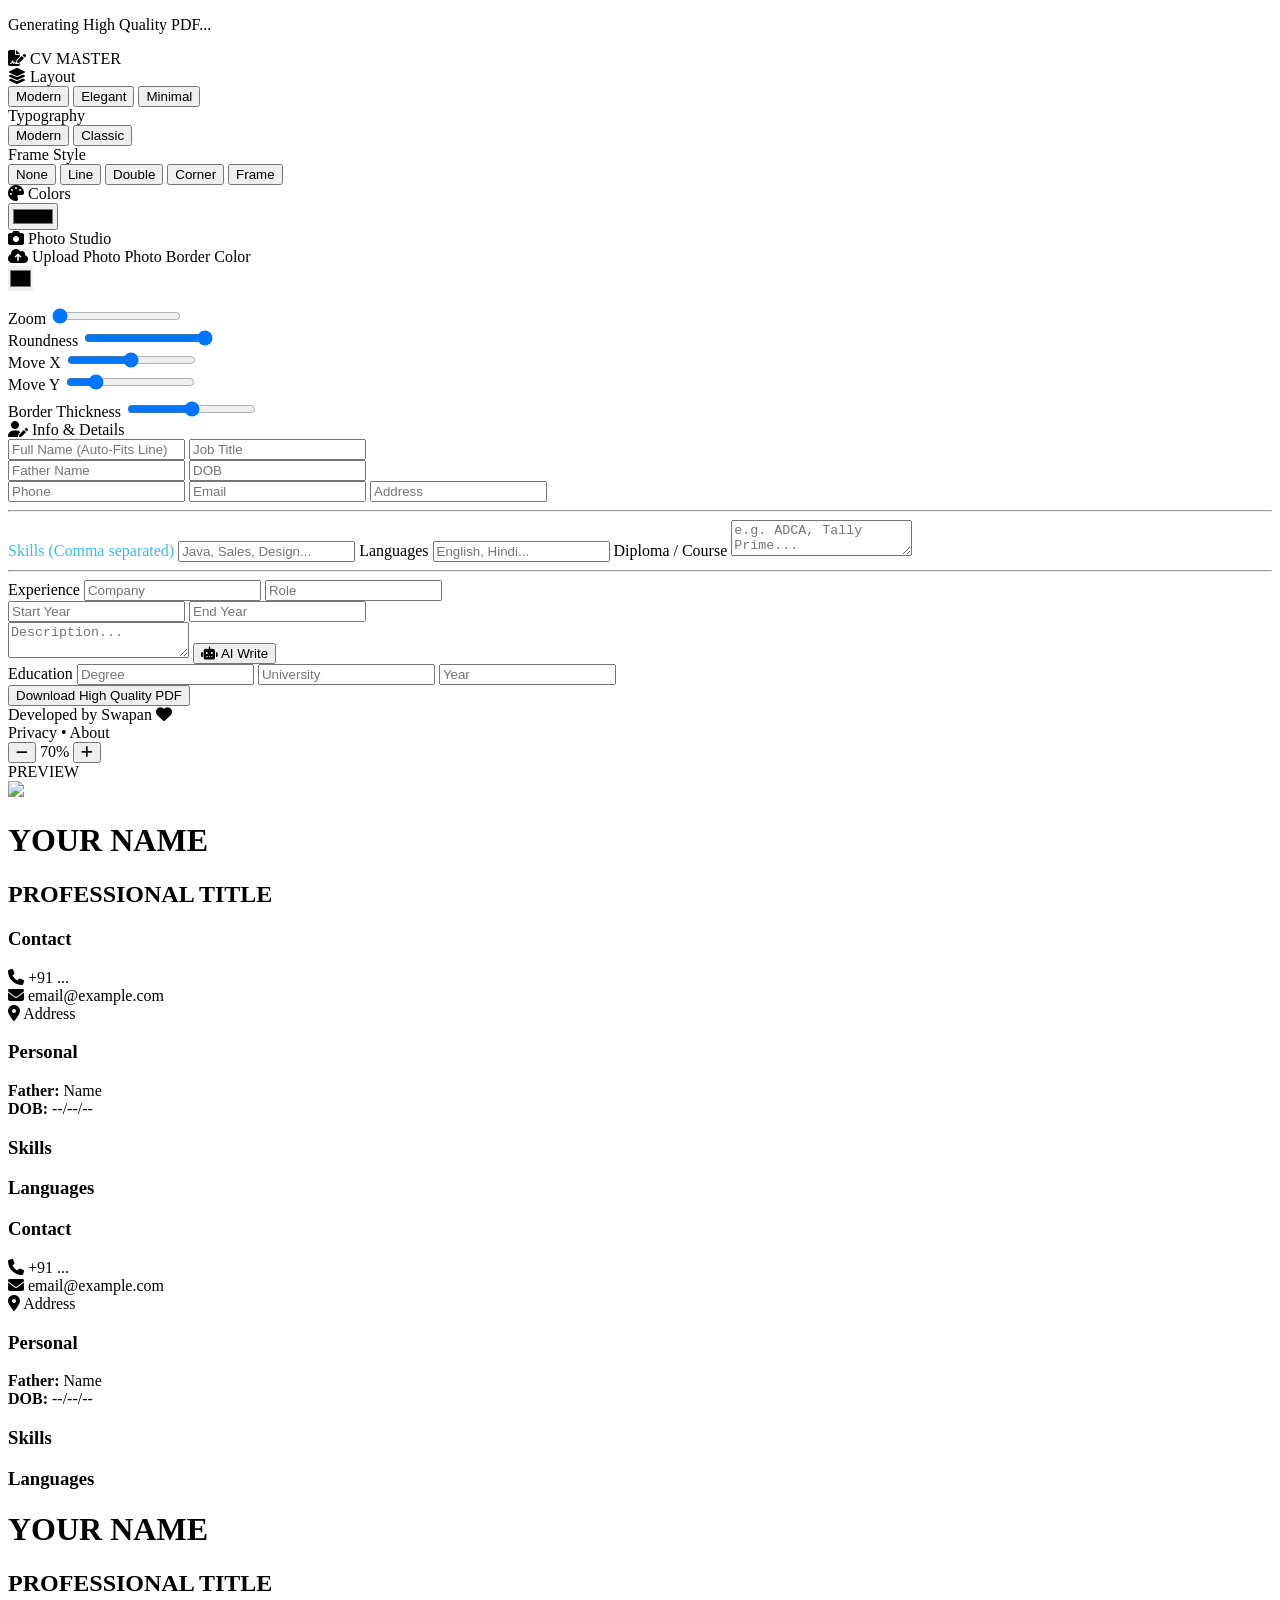
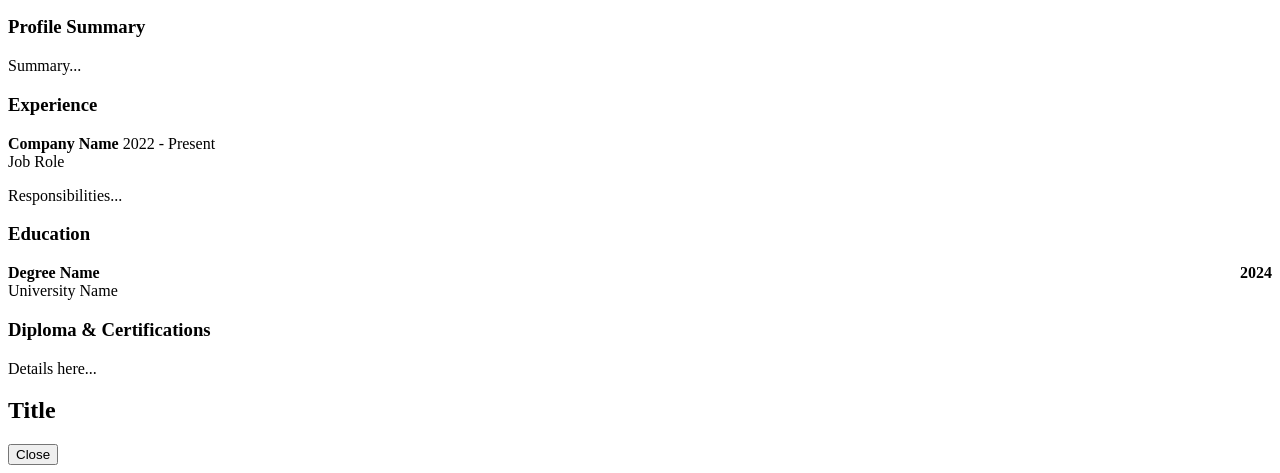
==== index.html @ 544d3dca "Create index.html" ====
<!DOCTYPE html>
<html lang="en">
<head>
    <meta charset="UTF-8">
    <meta name="viewport" content="width=device-width, initial-scale=1.0, maximum-scale=1.0, user-scalable=no">
    <title>CV Master - Final Fix</title>
    <link rel="stylesheet" href="style.css">
    <link href="https://fonts.googleapis.com/css2?family=Poppins:wght@300;400;500;600;700&family=Playfair+Display:wght@400;700&family=Dancing+Script:wght@700&display=swap" rel="stylesheet">
    <link rel="stylesheet" href="https://cdnjs.cloudflare.com/ajax/libs/font-awesome/6.4.0/css/all.min.css">
    <script src="https://cdnjs.cloudflare.com/ajax/libs/html2pdf.js/0.10.1/html2pdf.bundle.min.js"></script>
</head>
<body>

<div id="loadingOverlay">
    <div class="spinner"></div>
    <p>Generating High Quality PDF...</p>
</div>

<div class="app-container">

    <aside class="dashboard">
        <div class="logo">
            <i class="fa-solid fa-file-signature"></i> CV <span class="accent-text">MASTER</span>
        </div>

        <div class="dash-scroll">

            <div class="control-card">
                <div class="card-head"><i class="fa-solid fa-layer-group"></i> Layout</div>
                <div class="card-body">
                    <div class="btn-group">
                        <button class="tool-btn active" onclick="setLayout('modern', this)">Modern</button>
                        <button class="tool-btn" onclick="setLayout('elegant', this)">Elegant</button>
                        <button class="tool-btn" onclick="setLayout('minimal', this)">Minimal</button>
                    </div>
                    
                    <label class="sub-label" style="margin-top:10px;">Typography</label>
                    <div class="btn-group">
                        <button class="tool-btn active" onclick="setFont('poppins', this)">Modern</button>
                        <button class="tool-btn" onclick="setFont('serif', this)">Classic</button>
                    </div>

                    <label class="sub-label" style="margin-top:10px;">Frame Style</label>
                    <div class="border-grid">
                        <button class="border-btn active" onclick="setBorder('none', this)">None</button>
                        <button class="border-btn" onclick="setBorder('simple', this)">Line</button>
                        <button class="border-btn" onclick="setBorder('double', this)">Double</button>
                        <button class="border-btn" onclick="setBorder('corner', this)">Corner</button>
                        <button class="border-btn" onclick="setBorder('frame', this)">Frame</button>
                    </div>
                </div>
            </div>

            <div class="control-card">
                <div class="card-head"><i class="fa-solid fa-palette"></i> Colors</div>
                <div class="card-body">
                    <div class="color-options">
                        <div class="c-dot" style="background: #2c3e50;" onclick="setTheme('#2c3e50', '#34495e')"></div>
                        <div class="c-dot" style="background: #c0392b;" onclick="setTheme('#c0392b', '#e74c3c')"></div>
                        <div class="c-dot" style="background: #16a085;" onclick="setTheme('#16a085', '#1abc9c')"></div>
                        <div class="c-dot" style="background: #8e44ad;" onclick="setTheme('#8e44ad', '#9b59b6')"></div>
                        <div class="custom-pick">
                            <input type="color" oninput="setCustomTheme(this.value)">
                        </div>
                    </div>
                </div>
            </div>

            <div class="control-card highlight-card">
                <div class="card-head"><i class="fa-solid fa-camera"></i> Photo Studio</div>
                <div class="card-body">
                    <label class="upload-wrapper">
                        <i class="fa-solid fa-cloud-arrow-up"></i> Upload Photo
                        <input type="file" id="photoInput" hidden accept="image/*">
                    </label>
                    
                    <label class="sub-label">Photo Border Color</label>
                    <div class="color-options" style="margin-bottom: 15px;">
                        <div class="c-dot" style="background:#000;" onclick="setPhotoBorderColor('#000')"></div>
                        <div class="c-dot" style="background:#fff;" onclick="setPhotoBorderColor('#fff')"></div>
                        <div class="c-dot" style="background:#c0392b;" onclick="setPhotoBorderColor('#c0392b')"></div>
                        <input type="color" style="width:25px;height:25px;padding:0;border:none;" oninput="setPhotoBorderColor(this.value)">
                    </div>

                    <div class="slider-row">
                        <div class="slider-group">
                            <label>Zoom</label>
                            <input type="range" min="100" max="300" value="100" oninput="adjustPhoto(this.value, 'zoom')">
                        </div>
                        <div class="slider-group">
                            <label>Roundness</label>
                            <input type="range" min="0" max="50" value="50" oninput="updatePhotoStyle('radius', this.value)">
                        </div>
                    </div>
                    <div class="slider-row">
                        <div class="slider-group">
                            <label>Move X</label>
                            <input type="range" min="0" max="100" value="50" oninput="adjustPhoto(this.value, 'x')">
                        </div>
                        <div class="slider-group">
                            <label>Move Y</label>
                            <input type="range" min="0" max="100" value="20" oninput="adjustPhoto(this.value, 'y')">
                        </div>
                    </div>
                    <div class="slider-group" style="margin-top:5px;">
                        <label>Border Thickness</label>
                        <input type="range" min="0" max="10" value="5" oninput="updatePhotoStyle('border', this.value)">
                    </div>
                </div>
            </div>

            <div class="control-card">
                <div class="card-head"><i class="fa-solid fa-user-pen"></i> Info & Details</div>
                <div class="card-body">
                    <input type="text" id="nameInput" placeholder="Full Name (Auto-Fits Line)">
                    <input type="text" id="jobInput" placeholder="Job Title">
                    <div class="row">
                        <input type="text" id="fatherInput" placeholder="Father Name">
                        <input type="text" id="dobInput" placeholder="DOB">
                    </div>
                    <input type="text" id="phoneInput" placeholder="Phone">
                    <input type="text" id="emailInput" placeholder="Email">
                    <input type="text" id="addrInput" placeholder="Address">
                    
                    <hr class="dash-divider">
                    <label class="sub-label" style="color:#38bdf8;">Skills (Comma separated)</label>
                    <input type="text" id="skillsInput" placeholder="Java, Sales, Design...">

                    <label class="sub-label">Languages</label>
                    <input type="text" id="langInput" placeholder="English, Hindi...">

                    <label class="sub-label">Diploma / Course</label>
                    <textarea id="certInput" rows="2" placeholder="e.g. ADCA, Tally Prime..."></textarea>
                    
                    <hr class="dash-divider">

                    <label class="sub-label">Experience</label>
                    <input type="text" id="compInput" placeholder="Company">
                    <input type="text" id="roleInput" placeholder="Role">
                    <div class="row">
                        <input type="text" id="startInput" placeholder="Start Year">
                        <input type="text" id="endInput" placeholder="End Year">
                    </div>
                    
                    <div style="position:relative;">
                        <textarea id="descInput" rows="2" placeholder="Description..."></textarea>
                        <button class="mini-ai-btn" onclick="generateAI()"><i class="fa-solid fa-robot"></i> AI Write</button>
                    </div>

                    <label class="sub-label">Education</label>
                    <input type="text" id="degreeInput" placeholder="Degree">
                    <input type="text" id="uniInput" placeholder="University">
                    <input type="text" id="yearInput" placeholder="Year">
                </div>
            </div>

            <button class="download-btn" onclick="downloadPDF()">Download High Quality PDF</button>

            <div class="dev-footer">
                <div class="dev-logo">Developed by <span class="swapan-name">Swapan</span> <i class="fa-solid fa-heart beat-icon"></i></div>
                <div class="footer-links">
                    <span onclick="openModal('privacy')">Privacy</span> • 
                    <span onclick="openModal('about')">About</span>
                </div>
            </div>

        </div>
    </aside>

    <main class="preview-stage">
        <div class="zoom-bar">
            <button onclick="zoom(-0.1)"><i class="fa-solid fa-minus"></i></button>
            <span id="zoomLabel">70%</span>
            <button onclick="zoom(0.1)"><i class="fa-solid fa-plus"></i></button>
        </div>

        <div id="previewWrapper" class="preview-container-wrapper">
            <div class="preview-header"><span>PREVIEW</span></div>

            <div id="resumePaper" class="resume-paper modern">
                
                <div id="borderOverlay" class="border-overlay"></div>

                <div id="frameContainer" class="frame-box">
                    <div class="resume-content">
                        
                        <div class="left-col">
                            <div class="photo-wrapper">
                                <img src="https://via.placeholder.com/150" id="dispPhoto">
                            </div>

                            <div class="header-name-inject">
                                <h1 id="dispNameElegant" class="auto-fit-text">YOUR NAME</h1>
                                <h2 id="dispJobElegant" class="auto-fit-text">PROFESSIONAL TITLE</h2>
                            </div>
                            
                            <div class="left-pad">
                                <div class="section-block">
                                    <h3>Contact</h3>
                                    <div class="info-item"><i class="fa-solid fa-phone"></i> <span id="dispPhone">+91 ...</span></div>
                                    <div class="info-item">
                                        <i class="fa-solid fa-envelope"></i> 
                                        <span id="dispEmail" class="email-text">email@example.com</span>
                                    </div>
                                    <div class="info-item"><i class="fa-solid fa-location-dot"></i> <span id="dispAddr">Address</span></div>
                                </div>

                                <div class="section-block">
                                    <h3>Personal</h3>
                                    <div class="info-item"><strong>Father:</strong> <span id="dispFather">Name</span></div>
                                    <div class="info-item"><strong>DOB:</strong> <span id="dispDOB">--/--/--</span></div>
                                </div>

                                <div class="section-block">
                                    <h3>Skills</h3>
                                    <div id="dispSkills" class="tags-cloud"></div>
                                </div>

                                <div class="section-block">
                                    <h3>Languages</h3>
                                    <div id="dispLang" class="tags-cloud"></div>
                                </div>
                            </div>
                        </div>

                        <div class="body-flex-container">
                            
                            <div class="sidebar-inject" id="elegantSidebarContent">
                                <div class="section-block">
                                    <h3>Contact</h3>
                                    <div class="info-item"><i class="fa-solid fa-phone"></i> <span id="dispPhoneEl">+91 ...</span></div>
                                    <div class="info-item">
                                        <i class="fa-solid fa-envelope"></i> 
                                        <span id="dispEmailEl" class="email-text">email@example.com</span>
                                    </div>
                                    <div class="info-item"><i class="fa-solid fa-location-dot"></i> <span id="dispAddrEl">Address</span></div>
                                </div>
                                <div class="section-block">
                                    <h3>Personal</h3>
                                    <div class="info-item"><strong>Father:</strong> <span id="dispFatherEl">Name</span></div>
                                    <div class="info-item"><strong>DOB:</strong> <span id="dispDOBEl">--/--/--</span></div>
                                </div>
                                <div class="section-block">
                                    <h3>Skills</h3>
                                    <div id="dispSkillsEl" class="tags-cloud"></div>
                                </div>
                                <div class="section-block">
                                    <h3>Languages</h3>
                                    <div id="dispLangEl" class="tags-cloud"></div>
                                </div>
                            </div>

                            <div class="right-col">
                                <header class="main-header">
                                    <h1 id="dispName" class="auto-fit-text">YOUR NAME</h1>
                                    <h2 id="dispJob" class="auto-fit-text">PROFESSIONAL TITLE</h2>
                                </header>

                                <div class="right-pad">
                                    <div class="section-main">
                                        <h3 class="main-title">Profile Summary</h3>
                                        <p id="dispSummary">Summary...</p>
                                    </div>

                                    <div class="section-main">
                                        <h3 class="main-title">Experience</h3>
                                        <div class="job-card">
                                            <div class="job-header">
                                                <strong id="dispComp">Company Name</strong>
                                                <span class="date-pill"><span id="dispStart">2022</span> - <span id="dispEnd">Present</span></span>
                                            </div>
                                            <div class="job-role" id="dispRole">Job Role</div>
                                            <p id="dispDesc">Responsibilities...</p>
                                        </div>
                                    </div>

                                    <div class="section-main">
                                        <h3 class="main-title">Education</h3>
                                        <div class="edu-card">
                                            <div style="display:flex; justify-content:space-between; font-weight:bold;">
                                                <span id="dispDegree">Degree Name</span>
                                                <span id="dispYear">2024</span>
                                            </div>
                                            <div id="dispUni">University Name</div>
                                        </div>
                                    </div>

                                    <div class="section-main">
                                        <h3 class="main-title">Diploma & Certifications</h3>
                                        <p id="dispCert">Details here...</p>
                                    </div>
                                </div>
                            </div>
                        </div>

                    </div>
                </div>
            </div>
        </div>
    </main>

    <div id="toast-container"></div>
    <div id="modalOverlay" class="modal-overlay" onclick="closeModal()">
        <div class="modal-box" onclick="event.stopPropagation()">
            <h2 id="modalTitle">Title</h2>
            <div id="modalContent" class="modal-content"></div>
            <button class="close-btn" onclick="closeModal()">Close</button>
        </div>
    </div>

</div>

<script src="script.js"></script>
</body>
</html>
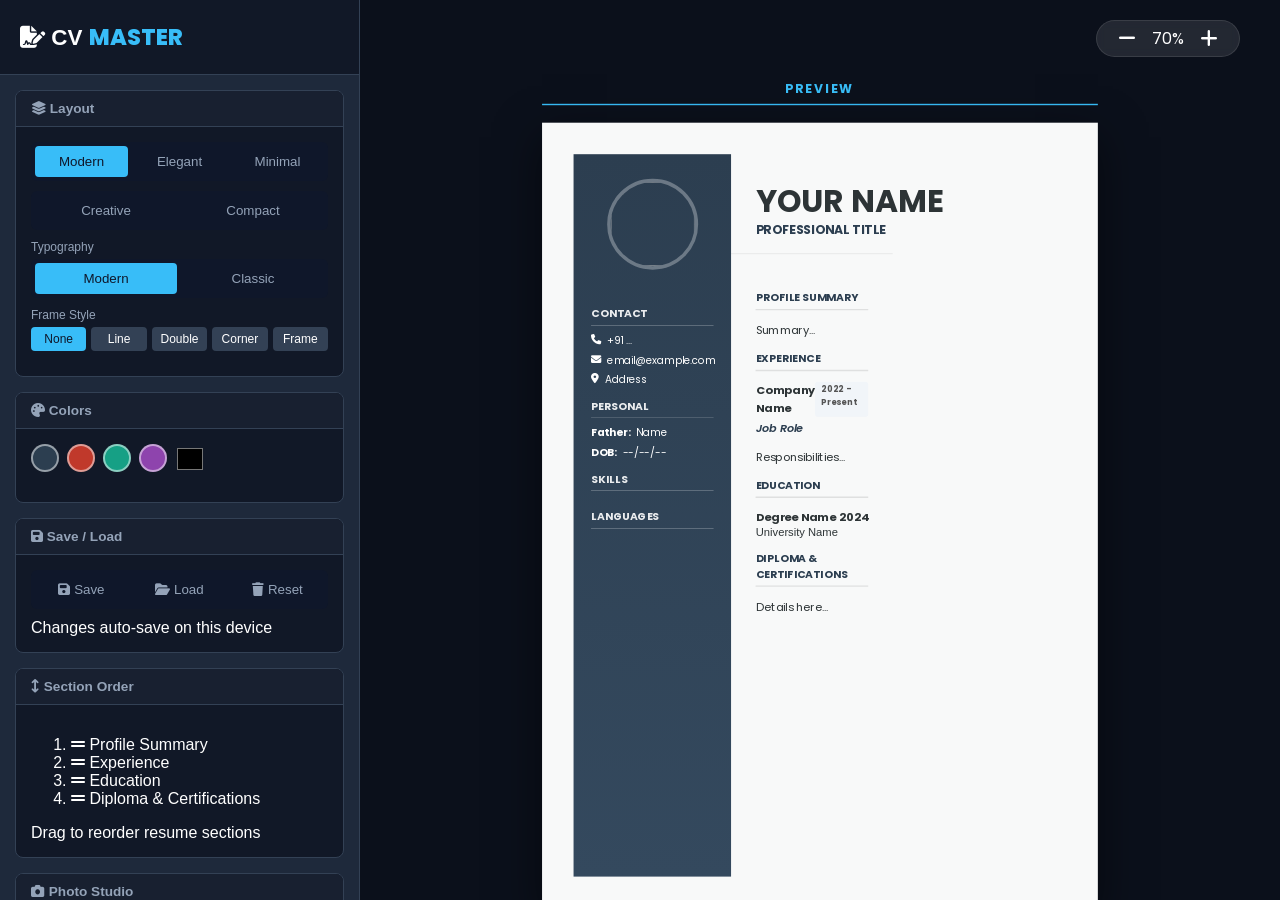
==== commit 448179dd: "Rename index-1.html to index.html" ====
--- a/index.html
+++ b/index.html
@@ -33,6 +33,10 @@
                         <button class="tool-btn" onclick="setLayout('elegant', this)">Elegant</button>
                         <button class="tool-btn" onclick="setLayout('minimal', this)">Minimal</button>
                     </div>
+                    <div class="btn-group">
+                        <button class="tool-btn" onclick="setLayout('creative', this)">Creative</button>
+                        <button class="tool-btn" onclick="setLayout('compact', this)">Compact</button>
+                    </div>
                     
                     <label class="sub-label" style="margin-top:10px;">Typography</label>
                     <div class="btn-group">
@@ -60,9 +64,34 @@
                         <div class="c-dot" style="background: #16a085;" onclick="setTheme('#16a085', '#1abc9c')"></div>
                         <div class="c-dot" style="background: #8e44ad;" onclick="setTheme('#8e44ad', '#9b59b6')"></div>
                         <div class="custom-pick">
-                            <input type="color" oninput="setCustomTheme(this.value)">
-                        </div>
-                    </div>
+                            <input type="color" id="customThemePicker" oninput="setCustomTheme(this.value)">
+                        </div>
+                    </div>
+                </div>
+            </div>
+
+            <div class="control-card">
+                <div class="card-head"><i class="fa-solid fa-floppy-disk"></i> Save / Load</div>
+                <div class="card-body">
+                    <div class="btn-group">
+                        <button class="tool-btn data-btn" onclick="saveResume()"><i class="fa-solid fa-save"></i> Save</button>
+                        <button class="tool-btn data-btn" onclick="loadResume()"><i class="fa-solid fa-folder-open"></i> Load</button>
+                        <button class="tool-btn data-btn danger" onclick="clearResume()"><i class="fa-solid fa-trash"></i> Reset</button>
+                    </div>
+                    <div id="autoSaveNote" class="autosave-note">Changes auto-save on this device</div>
+                </div>
+            </div>
+
+            <div class="control-card">
+                <div class="card-head"><i class="fa-solid fa-arrows-up-down"></i> Section Order</div>
+                <div class="card-body">
+                    <ol id="sectionOrderList" class="reorder-list">
+                        <li draggable="true" data-key="summary"><i class="fa-solid fa-grip-lines"></i> Profile Summary</li>
+                        <li draggable="true" data-key="experience"><i class="fa-solid fa-grip-lines"></i> Experience</li>
+                        <li draggable="true" data-key="education"><i class="fa-solid fa-grip-lines"></i> Education</li>
+                        <li draggable="true" data-key="cert"><i class="fa-solid fa-grip-lines"></i> Diploma & Certifications</li>
+                    </ol>
+                    <div class="autosave-note">Drag to reorder resume sections</div>
                 </div>
             </div>
 
@@ -79,32 +108,32 @@
                         <div class="c-dot" style="background:#000;" onclick="setPhotoBorderColor('#000')"></div>
                         <div class="c-dot" style="background:#fff;" onclick="setPhotoBorderColor('#fff')"></div>
                         <div class="c-dot" style="background:#c0392b;" onclick="setPhotoBorderColor('#c0392b')"></div>
-                        <input type="color" style="width:25px;height:25px;padding:0;border:none;" oninput="setPhotoBorderColor(this.value)">
+                        <input type="color" id="customPhotoBorderPicker" style="width:25px;height:25px;padding:0;border:none;" oninput="setPhotoBorderColor(this.value)">
                     </div>
 
                     <div class="slider-row">
                         <div class="slider-group">
                             <label>Zoom</label>
-                            <input type="range" min="100" max="300" value="100" oninput="adjustPhoto(this.value, 'zoom')">
+                            <input type="range" id="zoomSlider" min="100" max="300" value="100" oninput="adjustPhoto(this.value, 'zoom')">
                         </div>
                         <div class="slider-group">
                             <label>Roundness</label>
-                            <input type="range" min="0" max="50" value="50" oninput="updatePhotoStyle('radius', this.value)">
+                            <input type="range" id="radiusSlider" min="0" max="50" value="50" oninput="updatePhotoStyle('radius', this.value)">
                         </div>
                     </div>
                     <div class="slider-row">
                         <div class="slider-group">
                             <label>Move X</label>
-                            <input type="range" min="0" max="100" value="50" oninput="adjustPhoto(this.value, 'x')">
+                            <input type="range" id="moveXSlider" min="0" max="100" value="50" oninput="adjustPhoto(this.value, 'x')">
                         </div>
                         <div class="slider-group">
                             <label>Move Y</label>
-                            <input type="range" min="0" max="100" value="20" oninput="adjustPhoto(this.value, 'y')">
+                            <input type="range" id="moveYSlider" min="0" max="100" value="20" oninput="adjustPhoto(this.value, 'y')">
                         </div>
                     </div>
                     <div class="slider-group" style="margin-top:5px;">
                         <label>Border Thickness</label>
-                        <input type="range" min="0" max="10" value="5" oninput="updatePhotoStyle('border', this.value)">
+                        <input type="range" id="borderThickSlider" min="0" max="10" value="5" oninput="updatePhotoStyle('border', this.value)">
                     </div>
                 </div>
             </div>
@@ -121,6 +150,9 @@
                     <input type="text" id="phoneInput" placeholder="Phone">
                     <input type="text" id="emailInput" placeholder="Email">
                     <input type="text" id="addrInput" placeholder="Address">
+
+                    <label class="sub-label">Profile Summary</label>
+                    <textarea id="summaryInput" rows="3" placeholder="Short professional summary..."></textarea>
                     
                     <hr class="dash-divider">
                     <label class="sub-label" style="color:#38bdf8;">Skills (Comma separated)</label>
@@ -257,14 +289,14 @@
                                 </header>
 
                                 <div class="right-pad">
-                                    <div class="section-main">
+                                    <div class="section-main avoid-break" id="section-summary" data-key="summary">
                                         <h3 class="main-title">Profile Summary</h3>
                                         <p id="dispSummary">Summary...</p>
                                     </div>
 
-                                    <div class="section-main">
+                                    <div class="section-main avoid-break" id="section-experience" data-key="experience">
                                         <h3 class="main-title">Experience</h3>
-                                        <div class="job-card">
+                                        <div class="job-card avoid-break">
                                             <div class="job-header">
                                                 <strong id="dispComp">Company Name</strong>
                                                 <span class="date-pill"><span id="dispStart">2022</span> - <span id="dispEnd">Present</span></span>
@@ -274,9 +306,9 @@
                                         </div>
                                     </div>
 
-                                    <div class="section-main">
+                                    <div class="section-main avoid-break" id="section-education" data-key="education">
                                         <h3 class="main-title">Education</h3>
-                                        <div class="edu-card">
+                                        <div class="edu-card avoid-break">
                                             <div style="display:flex; justify-content:space-between; font-weight:bold;">
                                                 <span id="dispDegree">Degree Name</span>
                                                 <span id="dispYear">2024</span>
@@ -285,7 +317,7 @@
                                         </div>
                                     </div>
 
-                                    <div class="section-main">
+                                    <div class="section-main avoid-break" id="section-cert" data-key="cert">
                                         <h3 class="main-title">Diploma & Certifications</h3>
                                         <p id="dispCert">Details here...</p>
                                     </div>
--- a/style.css
+++ b/style.css
@@ -0,0 +1,208 @@
+:root {
+    --primary: #2c3e50; 
+    --secondary: #34495e;
+    --text-main: #2d3436;
+    --bg-dark: #0f172a;
+    --sidebar-bg: #1e293b;
+    --photo-radius: 50%;
+    --photo-border: 5px;
+    --photo-border-color: rgba(255,255,255,0.3);
+    --photo-zoom: 1;
+    --photo-x: 50%;
+    --photo-y: 20%;
+    
+    --font-head: 'Poppins', sans-serif;
+    --font-body: 'Poppins', sans-serif;
+    
+    --transition: 0.3s ease;
+}
+
+* { box-sizing: border-box; }
+body { margin: 0; background: var(--bg-dark); font-family: 'Outfit', sans-serif; height: 100vh; overflow: hidden; color: white; }
+
+/* LOADING */
+#loadingOverlay {
+    position: fixed; top: 0; left: 0; width: 100%; height: 100%;
+    background: rgba(15, 23, 42, 0.98); z-index: 9999;
+    display: none; flex-direction: column; justify-content: center; align-items: center;
+    color: white; font-family: 'Outfit', sans-serif;
+}
+.spinner {
+    width: 50px; height: 50px; border: 4px solid rgba(255,255,255,0.1);
+    border-top: 4px solid #38bdf8; border-radius: 50%;
+    animation: spin 0.8s linear infinite; margin-bottom: 20px;
+}
+@keyframes spin { 0% { transform: rotate(0deg); } 100% { transform: rotate(360deg); } }
+
+/* DASHBOARD */
+.app-container { display: flex; height: 100vh; }
+.dashboard { width: 360px; background: var(--sidebar-bg); display: flex; flex-direction: column; border-right: 1px solid #334155; z-index: 10; }
+.logo { padding: 20px; font-size: 1.4rem; font-weight: 800; border-bottom: 1px solid #334155; background: #111827; }
+.accent-text { color: #38bdf8; }
+.dash-scroll { flex: 1; overflow-y: auto; padding: 15px; padding-bottom: 20px; }
+
+/* CARDS */
+.control-card { background: #111827; border: 1px solid #334155; border-radius: 8px; margin-bottom: 15px; overflow: hidden; }
+.card-head { background: #182030; padding: 10px 15px; font-weight: 600; color: #94a3b8; border-bottom: 1px solid #334155; font-size: 0.85rem; }
+.card-body { padding: 15px; }
+.dash-divider { border-color: #334155; margin: 15px 0; }
+.sub-label { font-size: 0.75rem; color: #94a3b8; display: block; margin-bottom: 5px; }
+
+input, textarea, select {
+    width: 100%; background: #0b101b; border: 1px solid #374151;
+    color: #f1f5f9; padding: 10px; margin-bottom: 8px; border-radius: 6px;
+    font-family: inherit; font-size: 0.9rem; transition: var(--transition);
+}
+input:focus, textarea:focus { outline: none; border-color: #38bdf8; }
+.row { display: flex; gap: 10px; }
+
+.btn-group { display: flex; gap: 5px; margin-bottom: 10px; background: #0f172a; padding: 4px; border-radius: 6px; }
+.tool-btn { flex: 1; background: transparent; border: none; color: #94a3b8; padding: 8px; border-radius: 4px; cursor: pointer; transition: var(--transition); }
+.tool-btn.active { background: #38bdf8; color: #0f172a; }
+
+.border-grid { display: flex; gap: 5px; flex-wrap: wrap; margin-bottom: 10px; }
+.border-btn { flex: 1; background: #334155; border: none; color: #fff; padding: 5px; border-radius: 4px; cursor: pointer; font-size: 0.75rem; min-width: 50px; }
+.border-btn.active { background: #38bdf8; color: #0f172a; }
+
+.color-options { display: flex; gap: 8px; flex-wrap: wrap; margin-bottom: 5px; }
+.c-dot { width: 28px; height: 28px; border-radius: 50%; cursor: pointer; border: 2px solid rgba(255,255,255,0.5); transition: transform 0.2s; }
+.c-dot:hover { transform: scale(1.15); }
+.custom-pick input { width: 30px; height: 30px; border:none; padding:0; background:none; cursor: pointer; }
+
+.upload-wrapper { background: #334155; padding: 10px; text-align: center; border-radius: 6px; cursor: pointer; display: block; margin-bottom: 10px; border: 1px dashed #64748b; font-size: 0.85rem; transition: 0.2s; }
+.upload-wrapper:hover { border-color: white; color: white; }
+.slider-row { display: flex; gap: 10px; margin-bottom: 10px; }
+.slider-group { flex: 1; }
+.slider-group label { font-size: 0.7rem; color: #999; display: block; }
+.slider-group input { width: 100%; height: 4px; margin-top: 5px; accent-color: #38bdf8; }
+
+.mini-ai-btn { position: absolute; bottom: 15px; right: 8px; background: rgba(255,255,255,0.1); color: #38bdf8; border: 1px solid #38bdf8; font-size: 0.7rem; padding: 3px 8px; border-radius: 4px; cursor: pointer; }
+.download-btn { width: 100%; background: #22c55e; color: white; border: none; padding: 15px; border-radius: 8px; font-weight: 800; cursor: pointer; transition: var(--transition); }
+
+.dev-footer { padding: 15px; background: #0b101b; border-top: 1px solid #334155; text-align: center; margin-top: auto; }
+.dev-logo { font-family: 'Dancing Script', cursive; font-size: 1.2rem; color: #fff; margin-bottom: 5px; }
+.swapan-name { color: #38bdf8; }
+.footer-links { font-size: 0.75rem; color: #64748b; cursor: pointer; }
+.beat-icon { color: #ef4444; animation: beat 1s infinite; }
+@keyframes beat { 0%, 100% { transform: scale(1); } 50% { transform: scale(1.2); } }
+
+/* PREVIEW */
+.preview-stage { flex: 1; background: #0b101b; display: flex; justify-content: center; align-items: flex-start; padding: 60px 20px 20px 20px; overflow: auto; position: relative; }
+.preview-container-wrapper { display: flex; flex-direction: column; align-items: center; transform-origin: top center; transition: var(--transition); margin-top: 20px; }
+.preview-header { width: 210mm; text-align: center; border-bottom: 2px solid #38bdf8; margin-bottom: 25px; color: #38bdf8; font-weight: 700; text-transform: uppercase; letter-spacing: 3px; padding-bottom: 8px; font-size: 1.1rem; position: relative; }
+.zoom-bar { position: fixed; top: 20px; right: 40px; background: rgba(255,255,255,0.1); padding: 5px 15px; border-radius: 30px; display: flex; gap: 10px; align-items: center; backdrop-filter: blur(5px); z-index: 50; border: 1px solid rgba(255,255,255,0.1); }
+.zoom-bar button { background: none; border: none; color: white; font-size: 1.2rem; cursor: pointer; }
+
+/* A4 PAPER */
+.resume-paper { 
+    width: 210mm; min-height: 297mm; height: auto; 
+    background: white; color: var(--text-main); 
+    box-shadow: 0 20px 60px rgba(0,0,0,0.5); 
+    transition: var(--transition); 
+    box-sizing: border-box; display: flex; position: relative; 
+    overflow: visible; flex-shrink: 0; 
+}
+.resume-paper::before { content: ''; position: absolute; top: 0; left: 0; width: 100%; height: 100%; background: var(--primary); opacity: 0.03; pointer-events: none; z-index: 0; }
+
+/* BORDER OVERLAY */
+.border-overlay { position: absolute; top: 0; left: 0; width: 100%; height: 100%; pointer-events: none; z-index: 50; box-sizing: border-box; }
+.border-overlay.b-simple { border: 1px solid #333; top: 10mm; left: 10mm; right: 10mm; bottom: 10mm; width: auto; height: auto; }
+.border-overlay.b-double { border: 4px double var(--primary); top: 8mm; left: 8mm; right: 8mm; bottom: 8mm; width: auto; height: auto; }
+.border-overlay.b-frame { border: 5px solid var(--primary); outline: 2px solid var(--primary); outline-offset: -8px; top: 10mm; left: 10mm; right: 10mm; bottom: 10mm; width: auto; height: auto; }
+.border-overlay.b-leftbar { border-left: 15px solid var(--primary); top: 0; bottom: 0; left: 0; right: 0; }
+.border-overlay.b-corner::before, .border-overlay.b-corner::after { content: ''; position: absolute; width: 30px; height: 30px; border: 4px solid var(--primary); }
+.border-overlay.b-corner::before { top: 10mm; left: 10mm; border-right: 0; border-bottom: 0; }
+.border-overlay.b-corner::after { bottom: 10mm; right: 10mm; border-left: 0; border-top: 0; }
+.border-overlay.b-corner {
+    background: 
+        linear-gradient(to right, var(--primary) 4px, transparent 4px) 10mm 10mm / 30px 30px no-repeat,
+        linear-gradient(to bottom, var(--primary) 4px, transparent 4px) 10mm 10mm / 30px 30px no-repeat,
+        linear-gradient(to left, var(--primary) 4px, transparent 4px) calc(100% - 10mm) 10mm / 30px 30px no-repeat,
+        linear-gradient(to bottom, var(--primary) 4px, transparent 4px) calc(100% - 10mm) 10mm / 30px 30px no-repeat,
+        linear-gradient(to right, var(--primary) 4px, transparent 4px) 10mm calc(100% - 10mm) / 30px 30px no-repeat,
+        linear-gradient(to top, var(--primary) 4px, transparent 4px) 10mm calc(100% - 10mm) / 30px 30px no-repeat,
+        linear-gradient(to left, var(--primary) 4px, transparent 4px) calc(100% - 10mm) calc(100% - 10mm) / 30px 30px no-repeat,
+        linear-gradient(to top, var(--primary) 4px, transparent 4px) calc(100% - 10mm) calc(100% - 10mm) / 30px 30px no-repeat;
+}
+
+.frame-box { width: 100%; min-height: 100%; display: flex; box-sizing: border-box; padding: 12mm; position: relative; z-index: 10; }
+.resume-content { width: 100%; min-height: 100%; display: flex; background: transparent; }
+
+/* TEXT FIT */
+p, span, strong, h3, .job-role { word-break: break-word; white-space: pre-wrap; font-family: var(--font-body); }
+h1, h2 { font-family: var(--font-head); }
+.info-item { font-size: 0.92rem; margin-bottom: 6px; display: flex; gap: 8px; align-items: center; line-height: 1.5; color: inherit; font-family: var(--font-body); }
+.email-text, .auto-fit-text { white-space: nowrap; }
+
+/* LAYOUTS */
+/* Modern */
+.resume-paper.modern .left-col { width: 32%; background: linear-gradient(180deg, var(--primary), var(--secondary)); color: white; display: flex; flex-direction: column; }
+.photo-wrapper { width: 130px; height: 130px; margin: 35px auto; border-radius: var(--photo-radius); border: var(--photo-border) solid var(--photo-border-color); overflow: hidden; flex-shrink: 0; }
+.photo-wrapper img { width: 100%; height: 100%; object-fit: cover; transform: scale(var(--photo-zoom)); object-position: var(--photo-x) var(--photo-y); }
+.resume-paper.modern .left-pad { padding: 0 25px 30px 25px; }
+.resume-paper.modern h3 { color: rgba(255,255,255,0.9); border-bottom: 1px solid rgba(255,255,255,0.3); padding-bottom: 5px; margin-bottom: 10px; font-size: 0.95rem; text-transform: uppercase; }
+.resume-paper.modern .right-col { width: 68%; }
+.resume-paper.modern .main-header { padding: 45px 35px 20px 35px; border-bottom: 2px solid rgba(0,0,0,0.05); }
+.resume-paper.modern h1 { margin: 0; font-size: 2.8rem; line-height: 1; color: var(--text-main); }
+.resume-paper.modern h2 { margin: 5px 0 0; color: var(--primary); font-size: 1.1rem; }
+.resume-paper.modern .right-pad { padding: 35px; }
+.resume-paper.modern .main-title { color: var(--primary); text-transform: uppercase; border-bottom: 2px solid rgba(0,0,0,0.1); padding-bottom: 5px; margin-bottom: 15px; font-weight: 700; }
+.resume-paper.modern .body-flex-container { display: block; }
+.resume-paper.modern .sidebar-inject { display: none; }
+
+/* Elegant (Fixed) */
+.resume-paper.elegant .resume-content { flex-direction: column; }
+.resume-paper.elegant .left-col { width: 100%; flex-direction: row; align-items: center; padding: 40px; background: var(--primary); box-sizing: border-box; height: 180px; flex-shrink: 0; position: relative; }
+.resume-paper.elegant .photo-wrapper { margin: 0 25px 0 0; width: 120px; height: 120px; }
+.resume-paper.elegant .header-name-inject { display: block !important; color: white; position: absolute; top: 35px; left: 185px; z-index: 10; }
+.resume-paper.elegant .header-name-inject h1 { font-size: 3rem; margin: 0; line-height: 1; }
+.resume-paper.elegant .header-name-inject h2 { opacity: 0.9; margin: 5px 0 0 0; font-weight: 300; }
+.resume-paper.elegant .left-pad { display: none; }
+.resume-paper.elegant .right-col { width: 100%; display: block; flex: 1; }
+.resume-paper.elegant .main-header { display: none; }
+.resume-paper.elegant .body-flex-container { display: flex; width: 100%; }
+.resume-paper.elegant .sidebar-inject { display: block !important; width: 35%; padding: 40px 0 40px 40px; border-right: 1px solid rgba(0,0,0,0.05); background: #f8f9fa; }
+.resume-paper.elegant .right-pad { width: 65%; padding: 40px; }
+.resume-paper.elegant h3 { color: var(--primary) !important; border-bottom: 2px solid rgba(0,0,0,0.05); margin-bottom: 10px; font-size: 0.9rem; text-transform: uppercase; font-weight: 700; color: #333 !important; }
+.resume-paper.elegant .info-item, .resume-paper.elegant .tag { color: #1e293b !important; }
+.resume-paper.elegant .tag { background: #e2e8f0; }
+
+/* Minimal */
+.resume-paper.minimal .left-col { position: absolute; top: 40px; right: 40px; width: auto; background: transparent; padding: 0; z-index: 10; }
+.resume-paper.minimal .photo-wrapper { width: 110px; height: 110px; margin: 0; border: 1px solid #ddd; }
+.resume-paper.minimal .left-pad, .resume-paper.minimal .header-name-inject, .resume-paper.minimal .sidebar-inject { display: none; }
+.resume-paper.minimal .resume-content { display: block; padding: 50px; }
+.resume-paper.minimal .main-header { border-bottom: 4px solid var(--text-main); padding-bottom: 20px; margin-bottom: 30px; width: 100%; }
+.resume-paper.minimal h1 { font-weight: 800; font-size: 3.2rem; color: var(--text-main); }
+.resume-paper.minimal .right-pad { padding: 0; width: 100%; }
+.resume-paper.minimal .body-flex-container { display: block; }
+.resume-paper.minimal .section-main { margin-bottom: 25px; }
+.resume-paper.minimal .main-title { border-bottom: 1px solid #333; color: #333; font-weight: 800; }
+
+.header-name-inject, .sidebar-inject { display: none; }
+.tags-cloud { display: flex; flex-wrap: wrap; gap: 5px; }
+.tag { background: rgba(255,255,255,0.2); padding: 3px 8px; border-radius: 4px; font-size: 0.8rem; }
+.resume-paper.elegant .tag, .resume-paper.minimal .tag { background: #f3f4f6; color: #333; }
+.job-header { display: flex; justify-content: space-between; font-weight: 700; margin-bottom: 4px; color: var(--text-main); }
+.job-role { color: var(--primary); font-weight: 600; font-style: italic; margin-bottom: 6px; }
+.date-pill { background: #f1f5f9; padding: 2px 8px; border-radius: 4px; font-size: 0.75rem; color: #555; }
+
+/* MODAL & TOAST */
+.modal-overlay { position: fixed; top: 0; left: 0; width: 100%; height: 100%; background: rgba(0,0,0,0.8); display: none; justify-content: center; align-items: center; z-index: 200; backdrop-filter: blur(5px); }
+.modal-box { background: #1f2937; padding: 25px; width: 90%; max-width: 400px; border-radius: 10px; border: 1px solid #38bdf8; box-shadow: 0 20px 50px rgba(0,0,0,0.5); }
+.modal-box h2 { color: #38bdf8; margin-top: 0; }
+.close-btn { background: #ef4444; color: white; border: none; padding: 8px 16px; border-radius: 5px; float: right; cursor: pointer; }
+
+#toast-container { position: fixed; bottom: 30px; right: 30px; z-index: 2000; display: flex; flex-direction: column; gap: 10px; }
+.toast { background: #1f2937; color: white; padding: 12px 20px; border-radius: 10px; border-left: 5px solid #38bdf8; box-shadow: 0 10px 25px rgba(0,0,0,0.5); min-width: 200px; font-size: 0.95rem; display: flex; align-items: center; gap: 12px; animation: slideIn 0.3s ease forwards; }
+.toast.success { border-left-color: #22c55e; }
+@keyframes slideIn { from { transform: translateX(100%); opacity: 0; } to { transform: translateX(0); opacity: 1; } }
+
+@media print {
+    .dashboard, .zoom-bar, #toast-container, .preview-header, #loadingOverlay { display: none; }
+    .preview-stage { padding: 0; display: block; }
+    .resume-paper { width: 100%; height: 100%; margin: 0; box-shadow: none; transform: none !important; }
+    .resume-paper::before { -webkit-print-color-adjust: exact; print-color-adjust: exact; }
+    .left-col, .tag { -webkit-print-color-adjust: exact; print-color-adjust: exact; }
+    @page { size: A4; margin: 0; }
+}
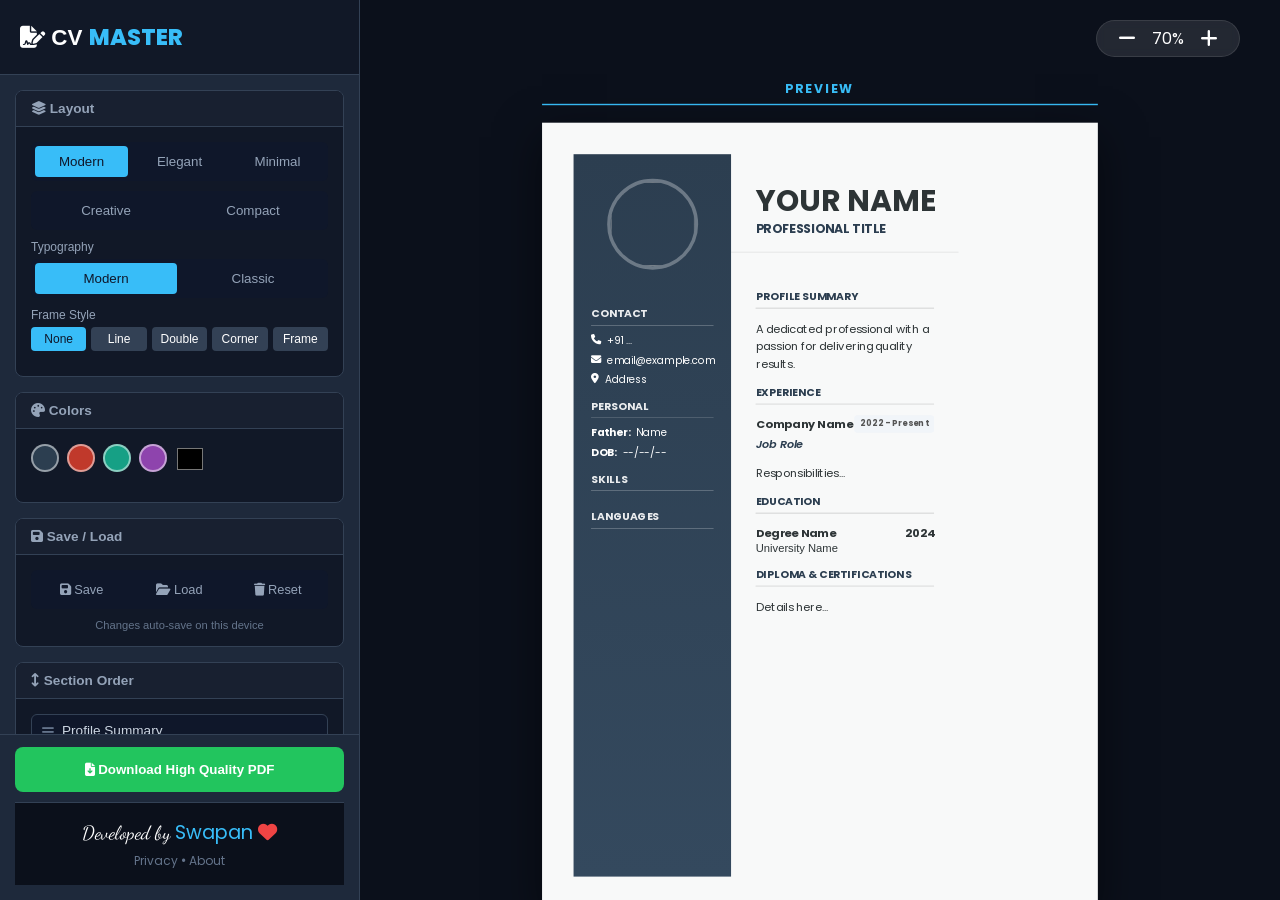
==== commit 327ead00: "Rename index-1.html to index.html" ====
--- a/index.html
+++ b/index.html
@@ -186,7 +186,10 @@
                 </div>
             </div>
 
-            <button class="download-btn" onclick="downloadPDF()">Download High Quality PDF</button>
+        </div>
+
+        <div class="dash-footer">
+            <button class="download-btn" onclick="downloadPDF()"><i class="fa-solid fa-file-arrow-down"></i> Download High Quality PDF</button>
 
             <div class="dev-footer">
                 <div class="dev-logo">Developed by <span class="swapan-name">Swapan</span> <i class="fa-solid fa-heart beat-icon"></i></div>
@@ -195,7 +198,6 @@
                     <span onclick="openModal('about')">About</span>
                 </div>
             </div>
-
         </div>
     </aside>
 
--- a/style.css
+++ b/style.css
@@ -39,7 +39,11 @@
 .dashboard { width: 360px; background: var(--sidebar-bg); display: flex; flex-direction: column; border-right: 1px solid #334155; z-index: 10; }
 .logo { padding: 20px; font-size: 1.4rem; font-weight: 800; border-bottom: 1px solid #334155; background: #111827; }
 .accent-text { color: #38bdf8; }
-.dash-scroll { flex: 1; overflow-y: auto; padding: 15px; padding-bottom: 20px; }
+.dash-scroll { flex: 1; overflow-y: auto; padding: 15px; padding-bottom: 10px; }
+
+/* PINNED FOOTER — always visible, does not scroll away */
+.dash-footer { flex-shrink: 0; padding: 15px; padding-top: 12px; border-top: 1px solid #334155; background: var(--sidebar-bg); }
+.dash-footer .dev-footer { margin-top: 10px; }
 
 /* CARDS */
 .control-card { background: #111827; border: 1px solid #334155; border-radius: 8px; margin-bottom: 15px; overflow: hidden; }
@@ -198,6 +202,63 @@
 .toast.success { border-left-color: #22c55e; }
 @keyframes slideIn { from { transform: translateX(100%); opacity: 0; } to { transform: translateX(0); opacity: 1; } }
 
+/* PAGE BREAK CONTROL (multi-page PDF quality) */
+.avoid-break { break-inside: avoid; page-break-inside: avoid; }
+
+/* PDF EXPORT MODE — strips shadow/decorative artifacts so the captured
+   canvas matches the true A4 box exactly (perfect-fit export) */
+.resume-paper.pdf-exporting { box-shadow: none !important; margin: 0 !important; }
+.resume-paper.pdf-exporting::before { display: none !important; }
+
+/* SAVE / LOAD */
+.data-btn { font-size: 0.8rem; }
+.data-btn.danger:hover { background: #ef4444; color: #fff; }
+.autosave-note { font-size: 0.7rem; color: #64748b; text-align: center; margin-top: 4px; }
+
+/* SECTION REORDER LIST */
+.reorder-list { list-style: none; margin: 0 0 8px 0; padding: 0; display: flex; flex-direction: column; gap: 6px; }
+.reorder-list li { background: #0f172a; border: 1px solid #334155; border-radius: 6px; padding: 8px 10px; font-size: 0.85rem; cursor: grab; display: flex; align-items: center; gap: 8px; color: #cbd5e1; transition: var(--transition); }
+.reorder-list li i { color: #64748b; }
+.reorder-list li:hover { border-color: #38bdf8; }
+.reorder-list li.dragging { opacity: 0.4; }
+.reorder-list li.drag-over { border-color: #38bdf8; border-style: dashed; }
+
+/* CREATIVE TEMPLATE */
+.resume-paper.creative .resume-content { flex-direction: column; }
+.resume-paper.creative .left-col { width: 100%; flex-direction: row-reverse; align-items: center; justify-content: flex-end; gap: 25px; padding: 35px 45px; background: linear-gradient(120deg, var(--primary), var(--secondary)); color: #fff; height: 170px; box-sizing: border-box; flex-shrink: 0; position: relative; }
+.resume-paper.creative .photo-wrapper { margin: 0; width: 110px; height: 110px; flex-shrink: 0; }
+.resume-paper.creative .header-name-inject { display: block !important; color: #fff; text-align: right; flex: 1; }
+.resume-paper.creative .header-name-inject h1 { font-size: 2.4rem; margin: 0; line-height: 1.1; }
+.resume-paper.creative .header-name-inject h2 { margin: 6px 0 0; font-weight: 300; opacity: 0.9; }
+.resume-paper.creative .left-pad { display: none; }
+.resume-paper.creative .right-col { width: 100%; display: block; }
+.resume-paper.creative .main-header { display: none; }
+.resume-paper.creative .body-flex-container { display: flex; width: 100%; }
+.resume-paper.creative .sidebar-inject { display: block !important; width: 32%; padding: 30px; background: #f1f5f9; box-sizing: border-box; }
+.resume-paper.creative .right-pad { width: 68%; padding: 30px 35px; box-sizing: border-box; }
+.resume-paper.creative .main-title { color: var(--primary); border-left: 4px solid var(--primary); padding-left: 10px; border-bottom: none; text-transform: uppercase; }
+.resume-paper.creative h3 { color: var(--primary) !important; border-bottom: 2px solid rgba(0,0,0,0.08); padding-bottom: 5px; }
+.resume-paper.creative .tag { background: #e2e8f0; color: #1e293b; }
+
+/* COMPACT / ATS-FRIENDLY TEMPLATE */
+.resume-paper.compact .left-col { position: static; width: 100%; background: transparent; color: var(--text-main); display: block; padding: 30px 40px 10px 40px; }
+.resume-paper.compact .photo-wrapper { display: none; }
+.resume-paper.compact .header-name-inject { display: flex !important; flex-direction: column; }
+.resume-paper.compact .header-name-inject h1 { color: var(--text-main); font-size: 2.2rem; margin: 0; }
+.resume-paper.compact .header-name-inject h2 { color: var(--primary); margin: 3px 0 10px; font-weight: 500; }
+.resume-paper.compact .main-header { display: none; }
+.resume-paper.compact .left-pad { display: flex; flex-wrap: wrap; gap: 20px; padding: 0 40px 15px 40px; }
+.resume-paper.compact .left-pad .section-block { flex: 1 1 45%; }
+.resume-paper.compact .left-pad h3 { color: var(--primary); border-bottom: 1px solid #ddd; }
+.resume-paper.compact .info-item, .resume-paper.compact .tag { color: var(--text-main); }
+.resume-paper.compact .tag { background: #f1f5f9; }
+.resume-paper.compact .resume-content { flex-direction: column; }
+.resume-paper.compact .body-flex-container { display: block; width: 100%; border-top: 2px solid var(--text-main); }
+.resume-paper.compact .sidebar-inject { display: none; }
+.resume-paper.compact .right-pad { padding: 20px 40px 40px 40px; }
+.resume-paper.compact .main-title { color: var(--text-main); font-weight: 800; border-bottom: 1px solid #333; }
+.resume-paper.compact .date-pill { background: transparent; padding: 0; }
+
 @media print {
     .dashboard, .zoom-bar, #toast-container, .preview-header, #loadingOverlay { display: none; }
     .preview-stage { padding: 0; display: block; }
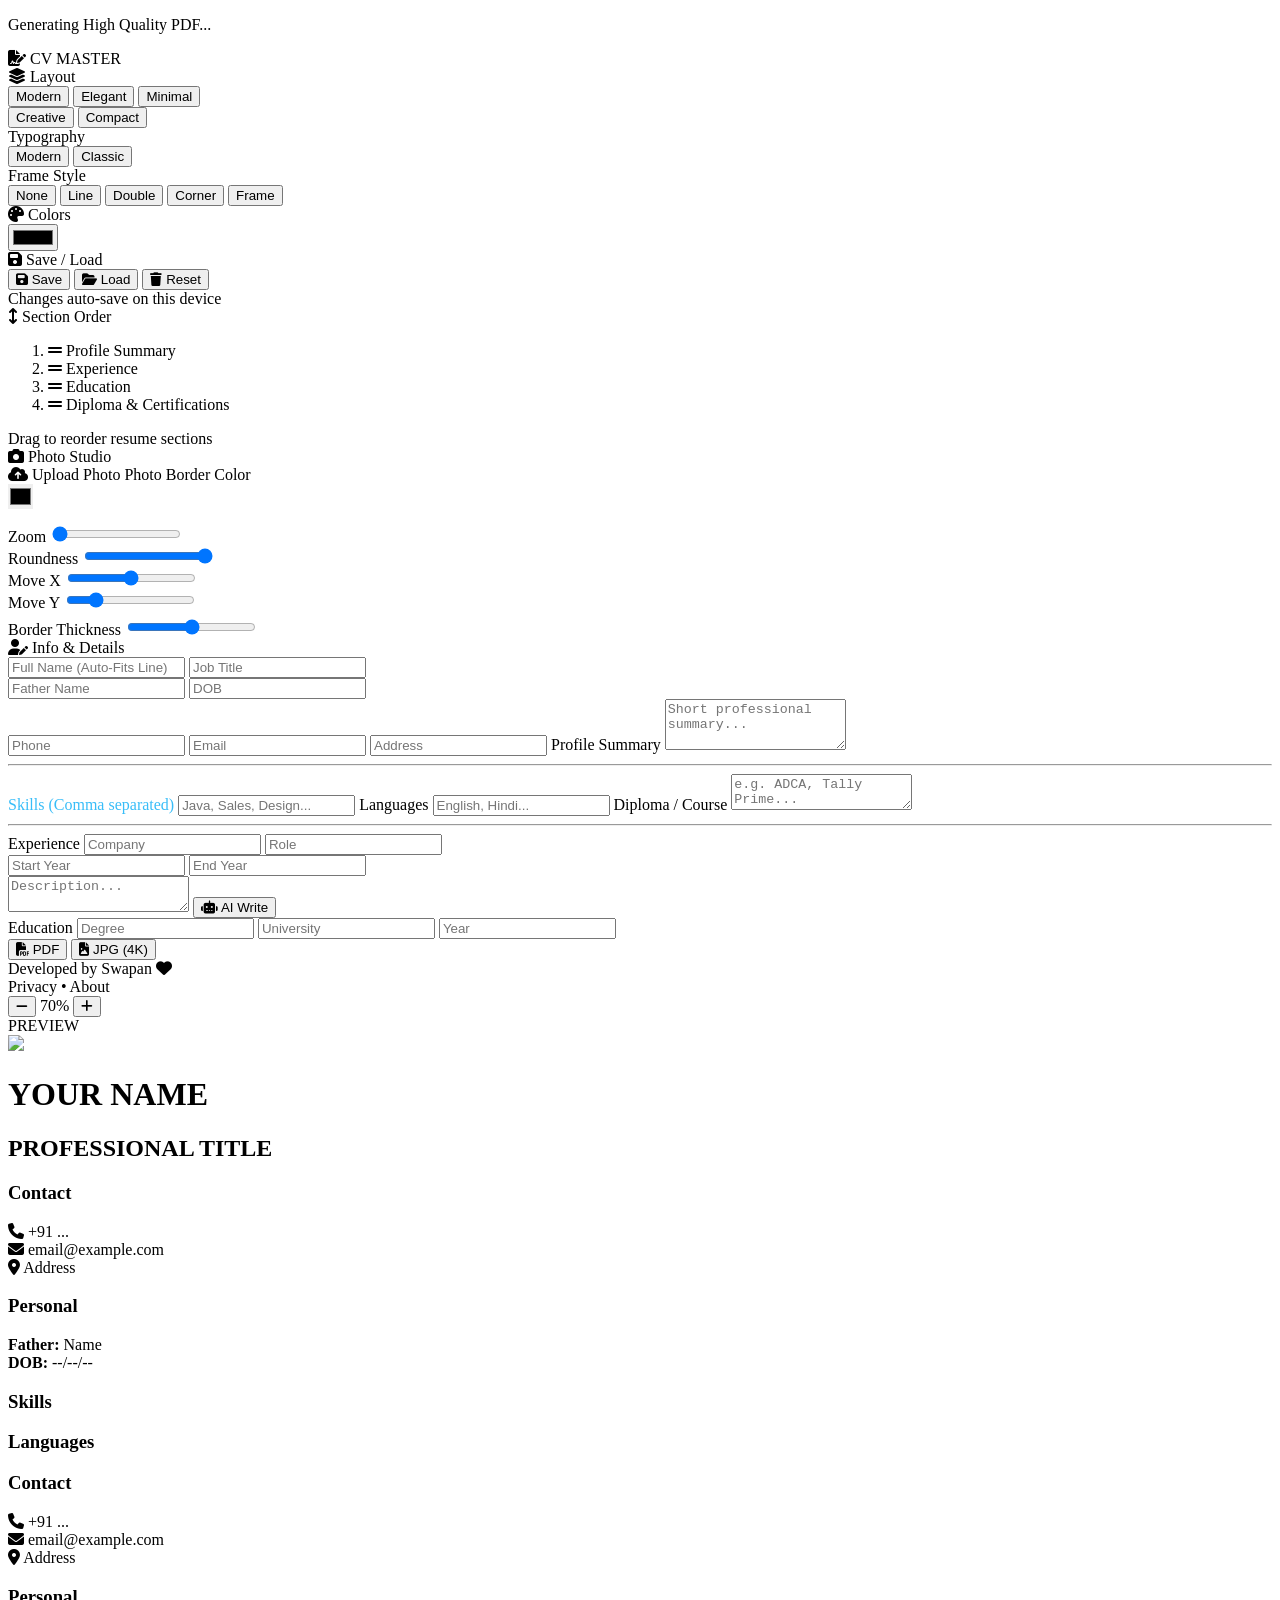
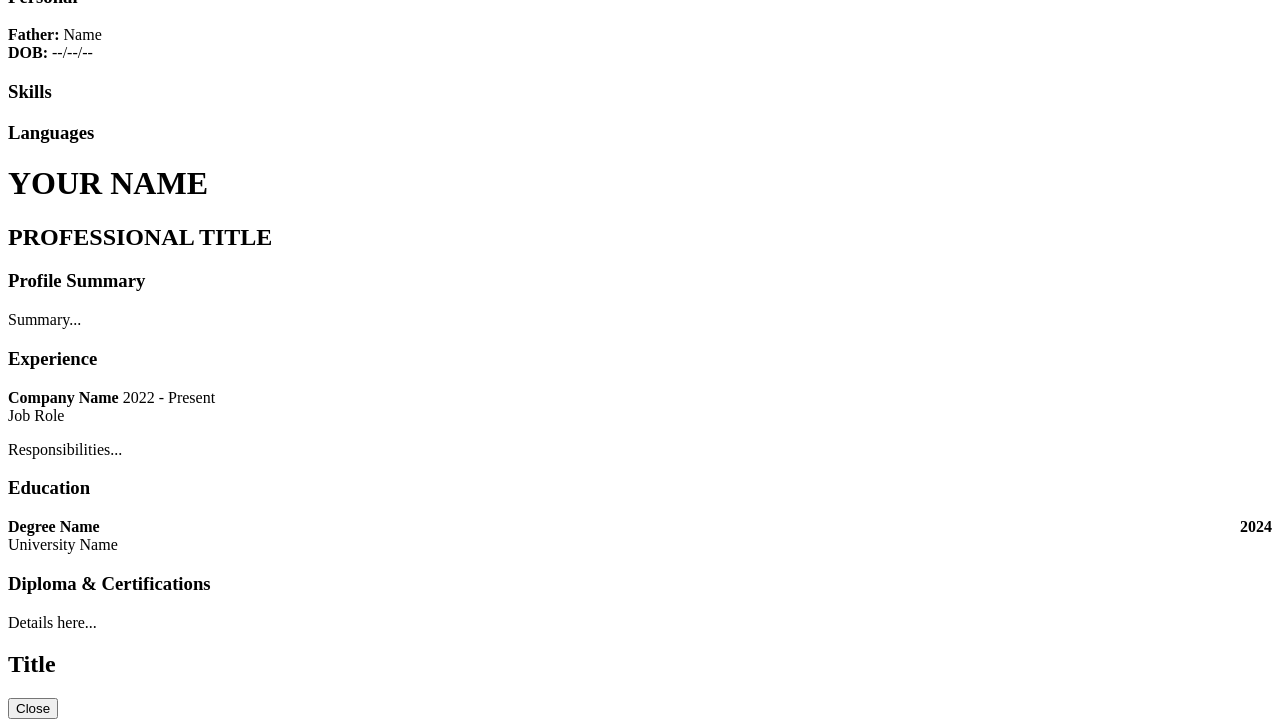
==== commit 84630d8a: "Rename index-1.html to index.html" ====
--- a/index.html
+++ b/index.html
@@ -7,7 +7,18 @@
     <link rel="stylesheet" href="style.css">
     <link href="https://fonts.googleapis.com/css2?family=Poppins:wght@300;400;500;600;700&family=Playfair+Display:wght@400;700&family=Dancing+Script:wght@700&display=swap" rel="stylesheet">
     <link rel="stylesheet" href="https://cdnjs.cloudflare.com/ajax/libs/font-awesome/6.4.0/css/all.min.css">
+    <script src="https://cdnjs.cloudflare.com/ajax/libs/html2canvas/1.4.1/html2canvas.min.js"></script>
     <script src="https://cdnjs.cloudflare.com/ajax/libs/html2pdf.js/0.10.1/html2pdf.bundle.min.js"></script>
+
+    <!-- PWA -->
+    <link rel="manifest" href="manifest.json">
+    <meta name="theme-color" content="#0f172a">
+    <link rel="icon" type="image/png" sizes="192x192" href="icons/icon-192.png">
+    <link rel="apple-touch-icon" href="icons/apple-touch-icon.png">
+    <meta name="mobile-web-app-capable" content="yes">
+    <meta name="apple-mobile-web-app-capable" content="yes">
+    <meta name="apple-mobile-web-app-status-bar-style" content="black-translucent">
+    <meta name="apple-mobile-web-app-title" content="CV Master">
 </head>
 <body>
 
@@ -189,7 +200,10 @@
         </div>
 
         <div class="dash-footer">
-            <button class="download-btn" onclick="downloadPDF()"><i class="fa-solid fa-file-arrow-down"></i> Download High Quality PDF</button>
+            <div class="download-btn-group">
+                <button class="download-btn" onclick="downloadPDF()"><i class="fa-solid fa-file-pdf"></i> PDF</button>
+                <button class="download-btn jpg-btn" onclick="downloadJPG()"><i class="fa-solid fa-file-image"></i> JPG (4K)</button>
+            </div>
 
             <div class="dev-footer">
                 <div class="dev-logo">Developed by <span class="swapan-name">Swapan</span> <i class="fa-solid fa-heart beat-icon"></i></div>
@@ -234,7 +248,7 @@
                                     <div class="info-item"><i class="fa-solid fa-phone"></i> <span id="dispPhone">+91 ...</span></div>
                                     <div class="info-item">
                                         <i class="fa-solid fa-envelope"></i> 
-                                        <span id="dispEmail" class="email-text">email@example.com</span>
+                                        <span id="dispEmail" class="email-text auto-fit-text">email@example.com</span>
                                     </div>
                                     <div class="info-item"><i class="fa-solid fa-location-dot"></i> <span id="dispAddr">Address</span></div>
                                 </div>
@@ -265,7 +279,7 @@
                                     <div class="info-item"><i class="fa-solid fa-phone"></i> <span id="dispPhoneEl">+91 ...</span></div>
                                     <div class="info-item">
                                         <i class="fa-solid fa-envelope"></i> 
-                                        <span id="dispEmailEl" class="email-text">email@example.com</span>
+                                        <span id="dispEmailEl" class="email-text auto-fit-text">email@example.com</span>
                                     </div>
                                     <div class="info-item"><i class="fa-solid fa-location-dot"></i> <span id="dispAddrEl">Address</span></div>
                                 </div>
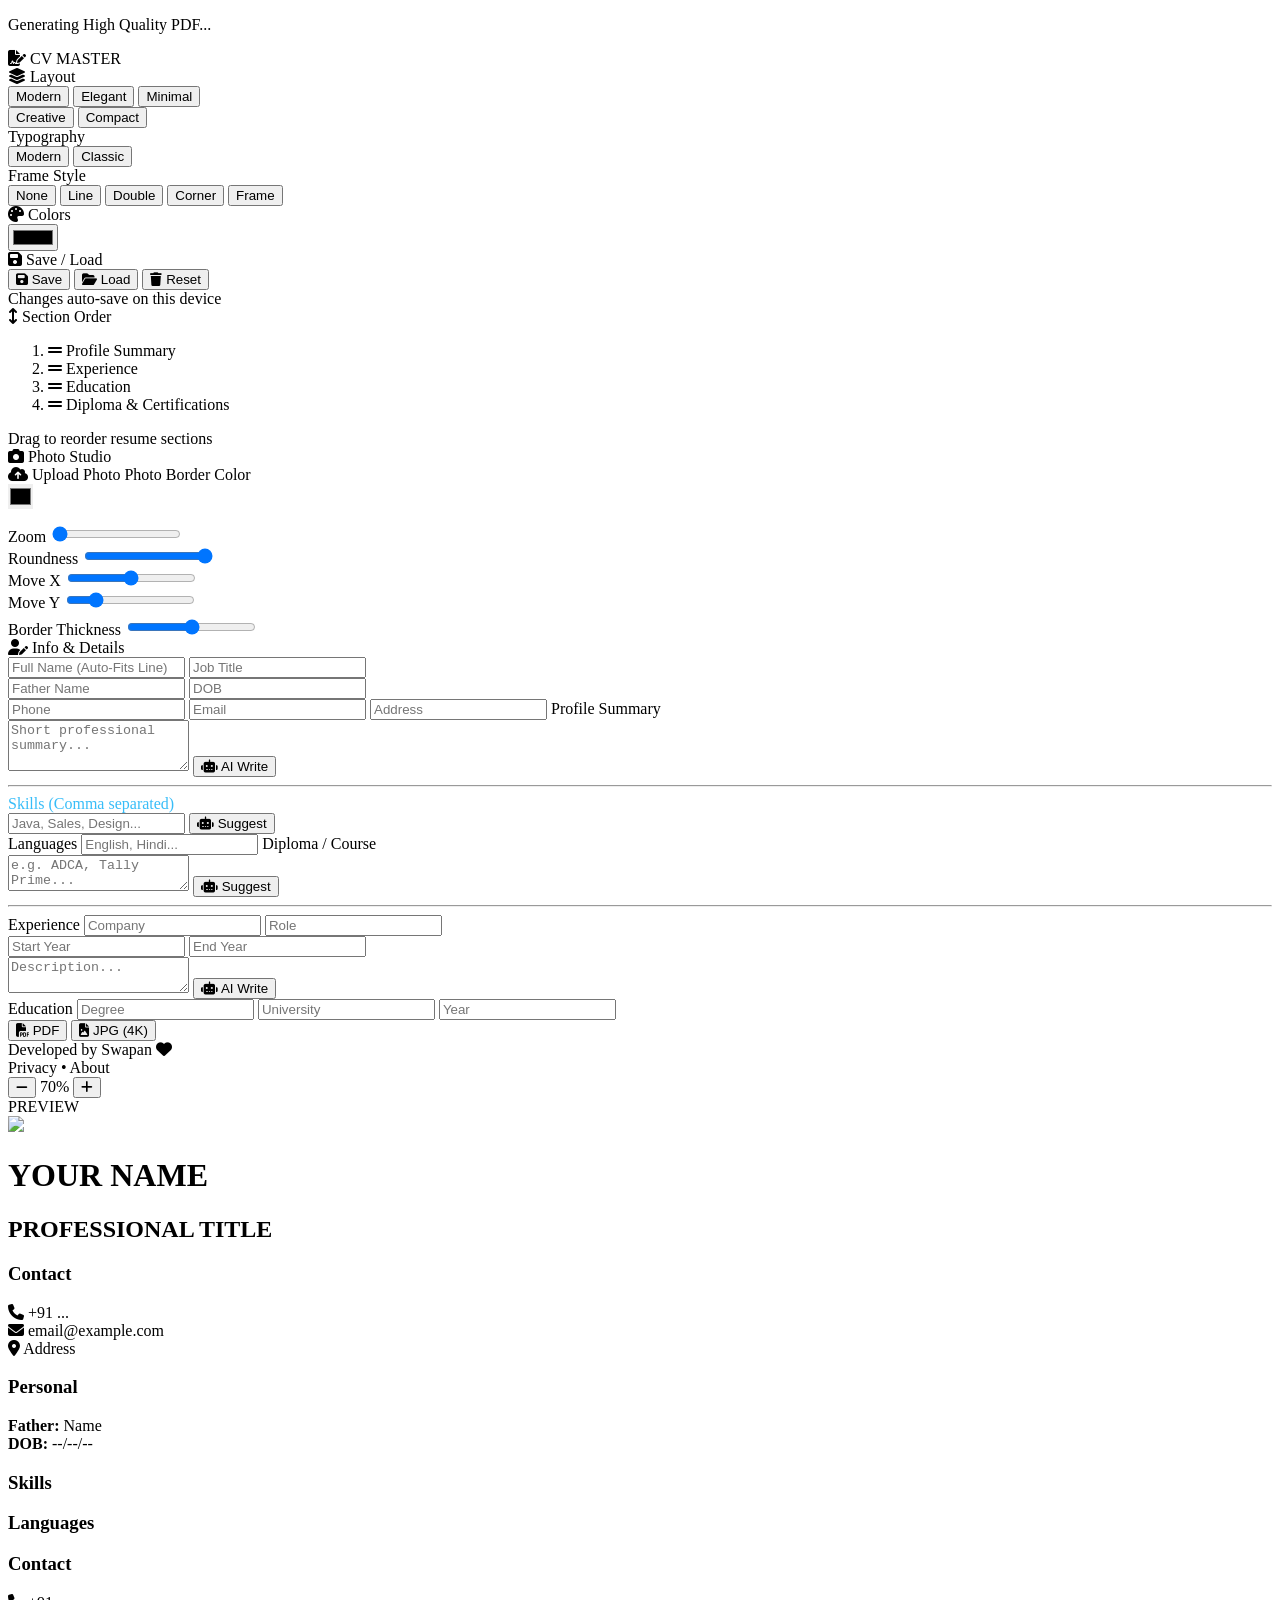
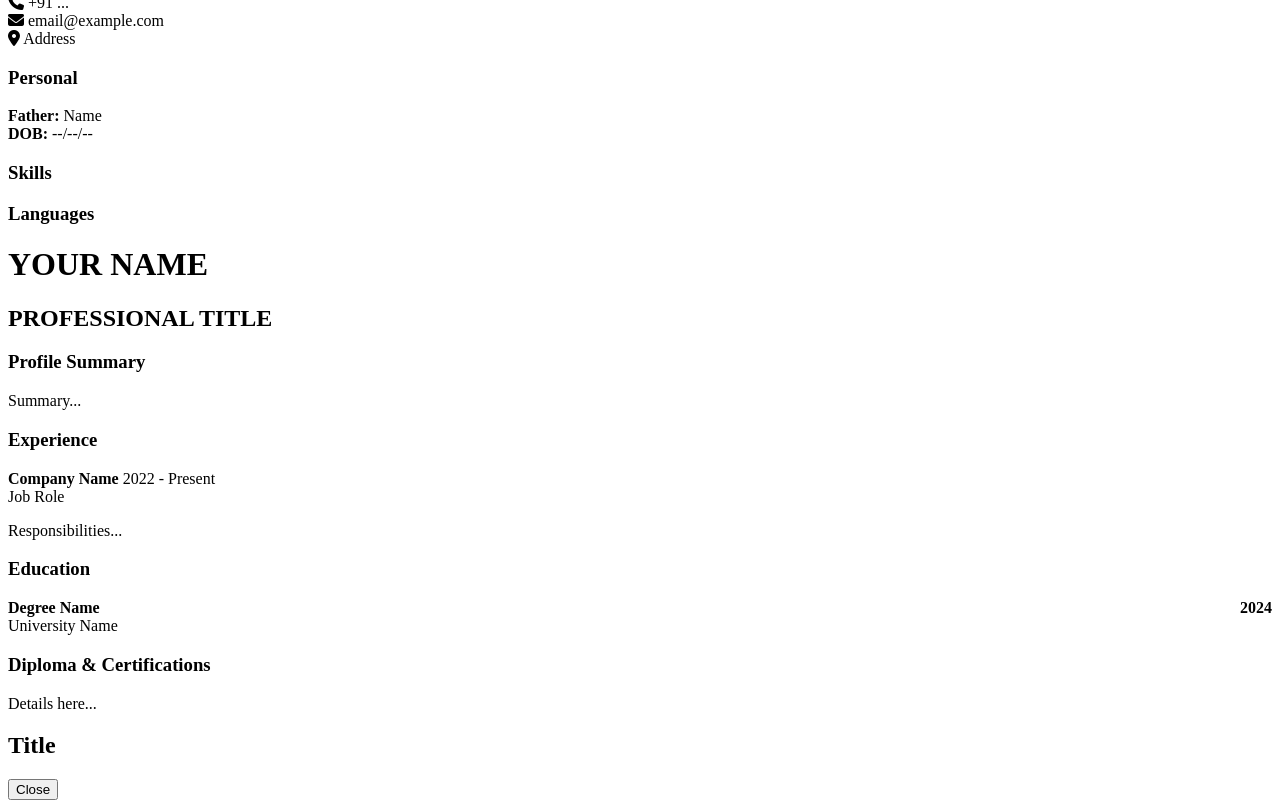
==== commit 26b766c1: "Rename index-1.html to index.html" ====
--- a/index.html
+++ b/index.html
@@ -163,17 +163,26 @@
                     <input type="text" id="addrInput" placeholder="Address">
 
                     <label class="sub-label">Profile Summary</label>
-                    <textarea id="summaryInput" rows="3" placeholder="Short professional summary..."></textarea>
+                    <div style="position:relative;">
+                        <textarea id="summaryInput" rows="3" placeholder="Short professional summary..."></textarea>
+                        <button class="mini-ai-btn" onclick="generateSummaryAI()"><i class="fa-solid fa-robot"></i> AI Write</button>
+                    </div>
                     
                     <hr class="dash-divider">
                     <label class="sub-label" style="color:#38bdf8;">Skills (Comma separated)</label>
-                    <input type="text" id="skillsInput" placeholder="Java, Sales, Design...">
+                    <div style="position:relative;">
+                        <input type="text" id="skillsInput" placeholder="Java, Sales, Design...">
+                        <button class="mini-ai-btn inline-ai" onclick="generateSkillsAI()"><i class="fa-solid fa-robot"></i> Suggest</button>
+                    </div>
 
                     <label class="sub-label">Languages</label>
                     <input type="text" id="langInput" placeholder="English, Hindi...">
 
                     <label class="sub-label">Diploma / Course</label>
-                    <textarea id="certInput" rows="2" placeholder="e.g. ADCA, Tally Prime..."></textarea>
+                    <div style="position:relative;">
+                        <textarea id="certInput" rows="2" placeholder="e.g. ADCA, Tally Prime..."></textarea>
+                        <button class="mini-ai-btn" onclick="generateCertAI()"><i class="fa-solid fa-robot"></i> Suggest</button>
+                    </div>
                     
                     <hr class="dash-divider">
 
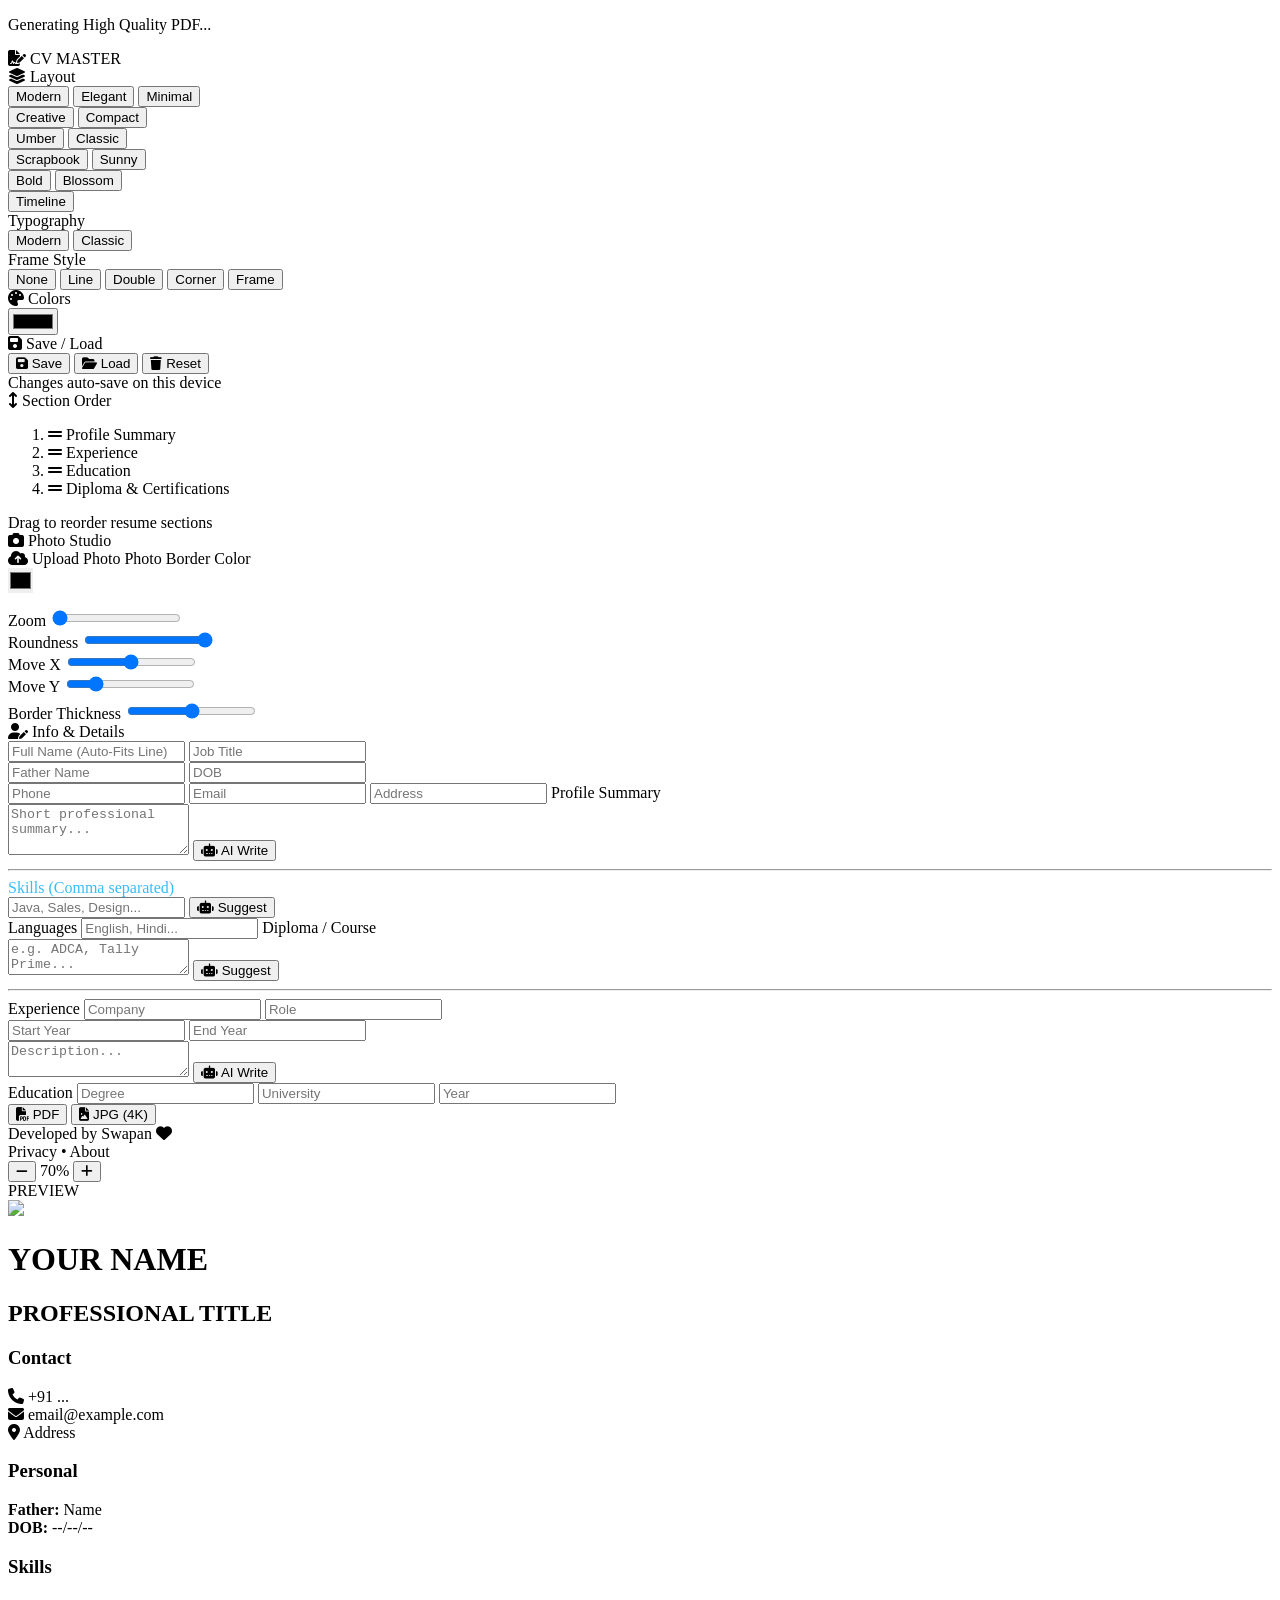
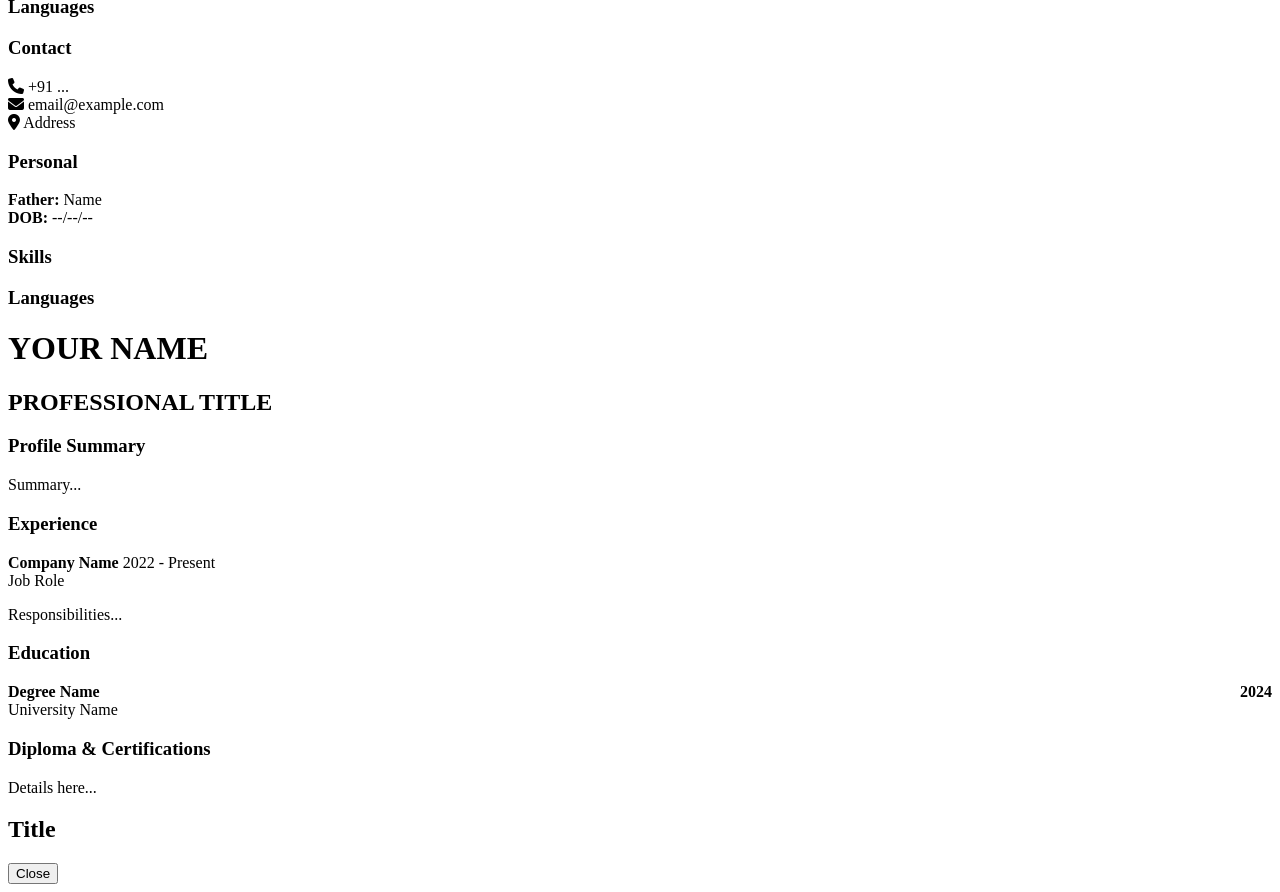
==== commit cfde622b: "Rename index-1.html to index.html" ====
--- a/index.html
+++ b/index.html
@@ -48,6 +48,21 @@
                         <button class="tool-btn" onclick="setLayout('creative', this)">Creative</button>
                         <button class="tool-btn" onclick="setLayout('compact', this)">Compact</button>
                     </div>
+                    <div class="btn-group">
+                        <button class="tool-btn" onclick="setLayout('umber', this)">Umber</button>
+                        <button class="tool-btn" onclick="setLayout('classic', this)">Classic</button>
+                    </div>
+                    <div class="btn-group">
+                        <button class="tool-btn" onclick="setLayout('scrapbook', this)">Scrapbook</button>
+                        <button class="tool-btn" onclick="setLayout('sunny', this)">Sunny</button>
+                    </div>
+                    <div class="btn-group">
+                        <button class="tool-btn" onclick="setLayout('bold', this)">Bold</button>
+                        <button class="tool-btn" onclick="setLayout('blossom', this)">Blossom</button>
+                    </div>
+                    <div class="btn-group">
+                        <button class="tool-btn" onclick="setLayout('timeline', this)">Timeline</button>
+                    </div>
                     
                     <label class="sub-label" style="margin-top:10px;">Typography</label>
                     <div class="btn-group">
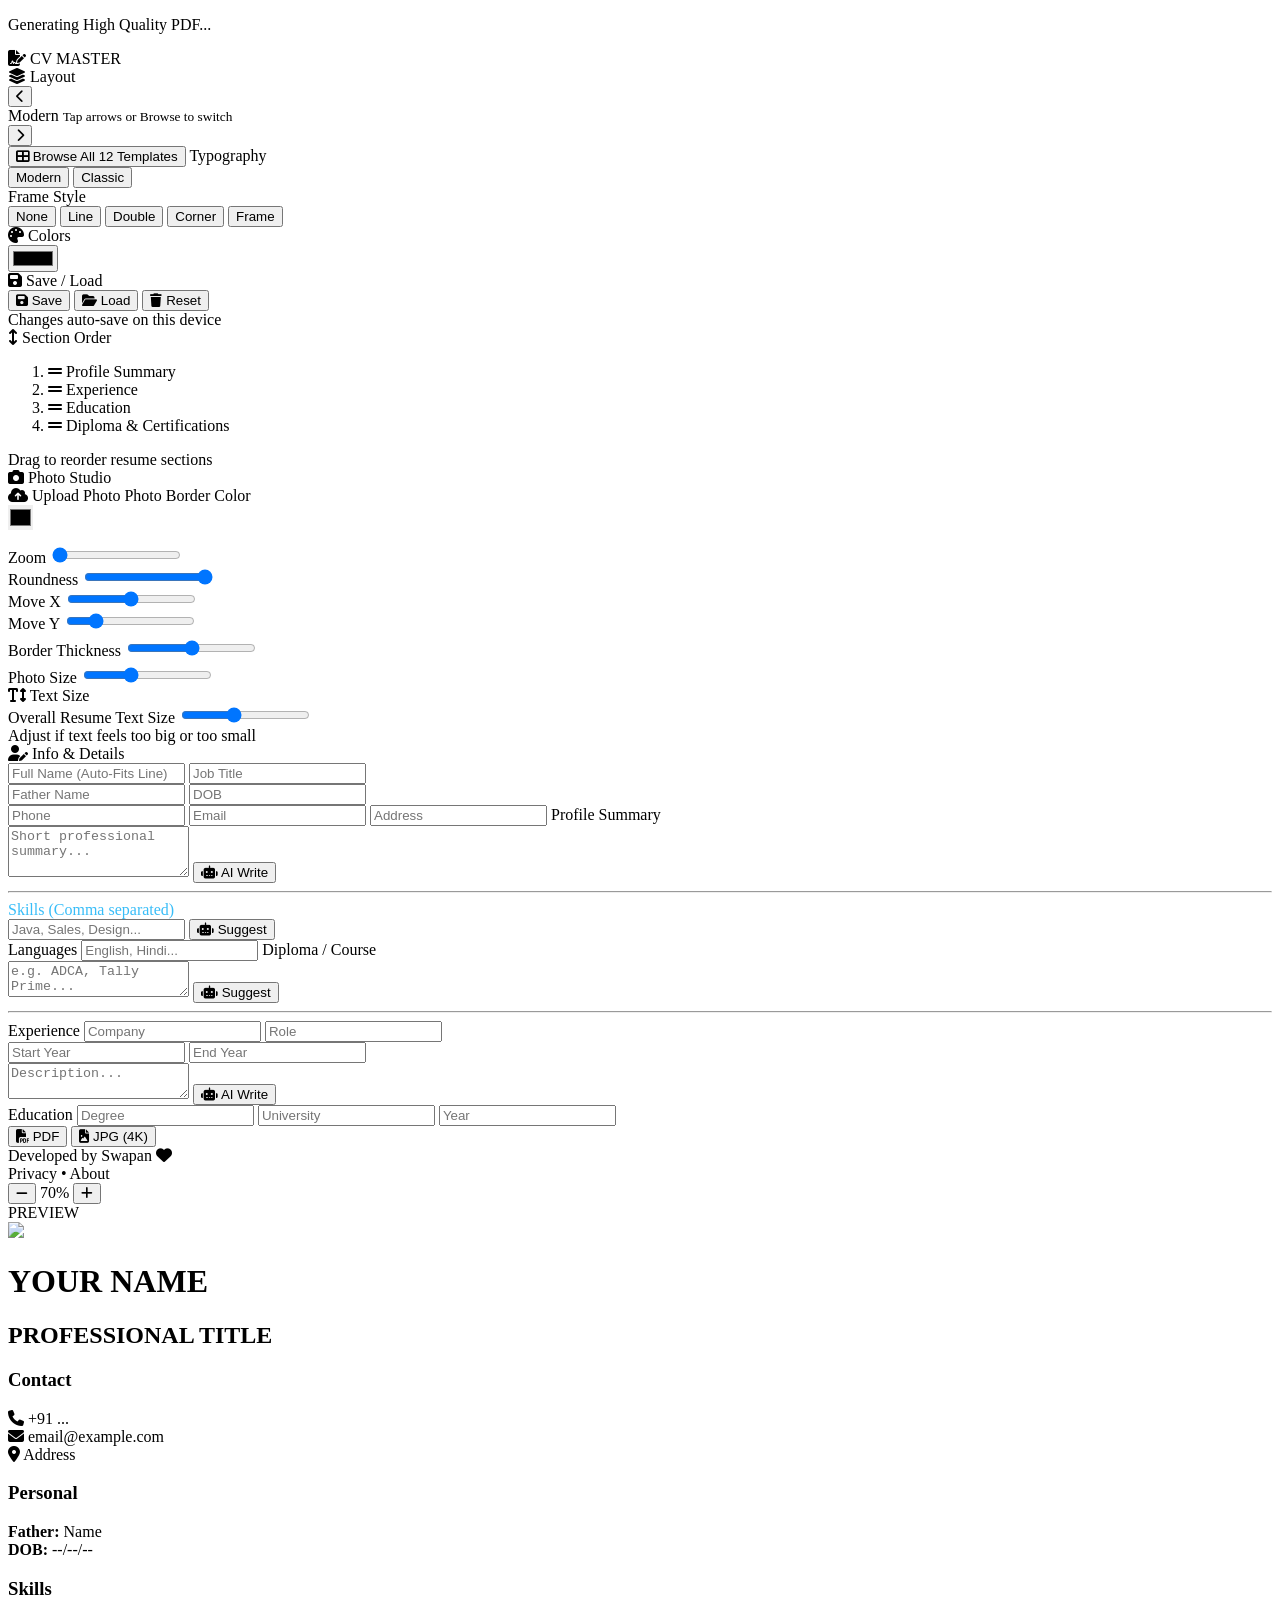
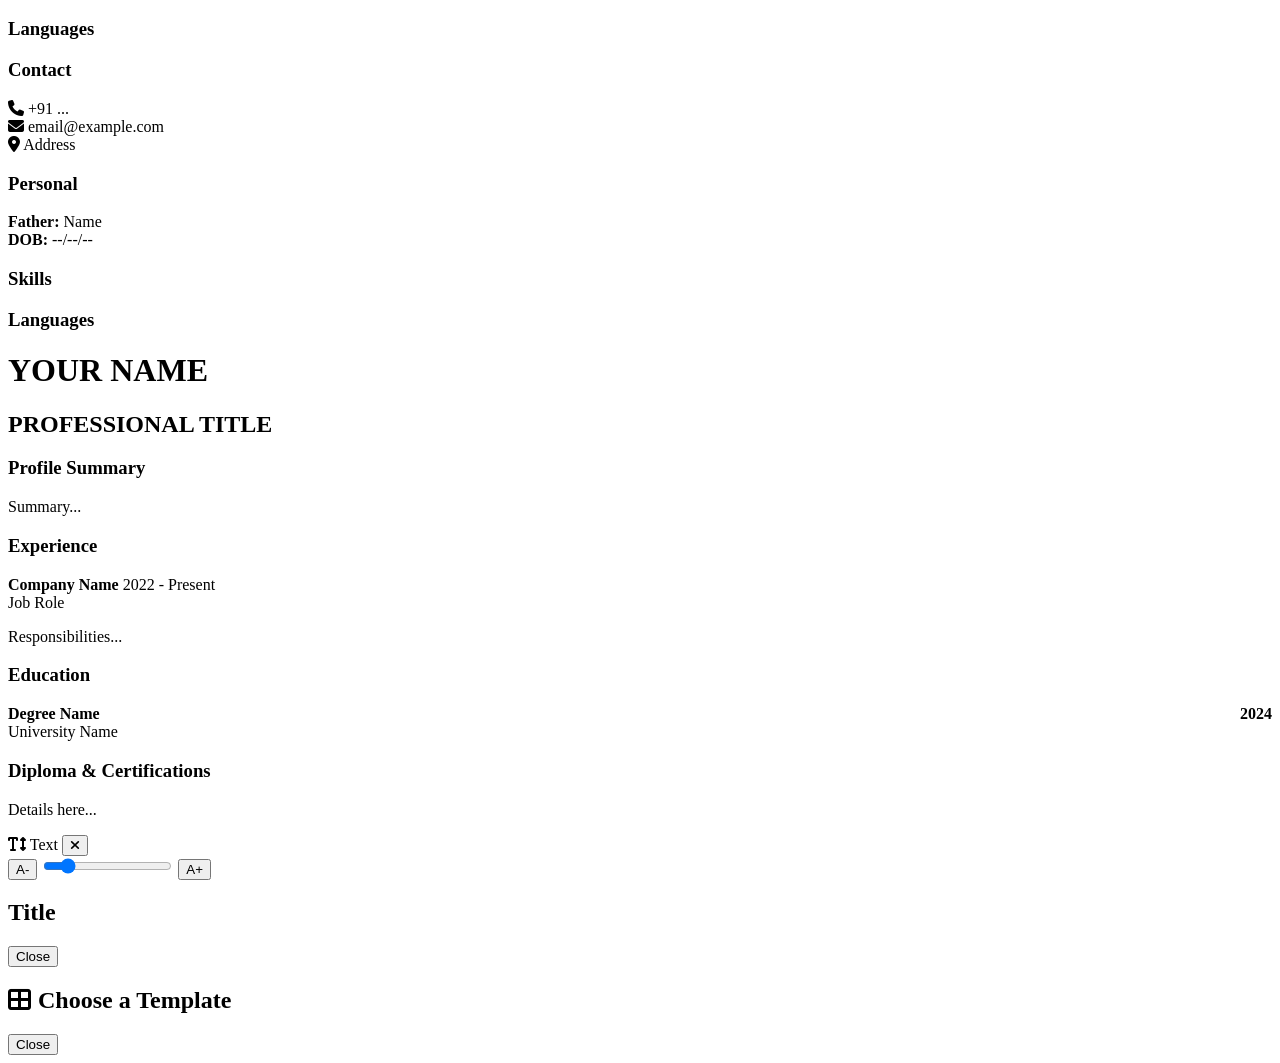
==== commit 90630f69: "Add files via upload" ====
--- a/index.html
+++ b/index.html
@@ -39,30 +39,15 @@
             <div class="control-card">
                 <div class="card-head"><i class="fa-solid fa-layer-group"></i> Layout</div>
                 <div class="card-body">
-                    <div class="btn-group">
-                        <button class="tool-btn active" onclick="setLayout('modern', this)">Modern</button>
-                        <button class="tool-btn" onclick="setLayout('elegant', this)">Elegant</button>
-                        <button class="tool-btn" onclick="setLayout('minimal', this)">Minimal</button>
-                    </div>
-                    <div class="btn-group">
-                        <button class="tool-btn" onclick="setLayout('creative', this)">Creative</button>
-                        <button class="tool-btn" onclick="setLayout('compact', this)">Compact</button>
-                    </div>
-                    <div class="btn-group">
-                        <button class="tool-btn" onclick="setLayout('umber', this)">Umber</button>
-                        <button class="tool-btn" onclick="setLayout('classic', this)">Classic</button>
-                    </div>
-                    <div class="btn-group">
-                        <button class="tool-btn" onclick="setLayout('scrapbook', this)">Scrapbook</button>
-                        <button class="tool-btn" onclick="setLayout('sunny', this)">Sunny</button>
-                    </div>
-                    <div class="btn-group">
-                        <button class="tool-btn" onclick="setLayout('bold', this)">Bold</button>
-                        <button class="tool-btn" onclick="setLayout('blossom', this)">Blossom</button>
-                    </div>
-                    <div class="btn-group">
-                        <button class="tool-btn" onclick="setLayout('timeline', this)">Timeline</button>
-                    </div>
+                    <div class="theme-toggle">
+                        <button class="toggle-arrow" onclick="cycleTemplate(-1)"><i class="fa-solid fa-chevron-left"></i></button>
+                        <div class="theme-toggle-current">
+                            <span id="currentTemplateName">Modern</span>
+                            <small>Tap arrows or Browse to switch</small>
+                        </div>
+                        <button class="toggle-arrow" onclick="cycleTemplate(1)"><i class="fa-solid fa-chevron-right"></i></button>
+                    </div>
+                    <button class="gallery-open-btn" onclick="openTemplateGallery()"><i class="fa-solid fa-table-cells-large"></i> Browse All 12 Templates</button>
                     
                     <label class="sub-label" style="margin-top:10px;">Typography</label>
                     <div class="btn-group">
@@ -161,6 +146,21 @@
                         <label>Border Thickness</label>
                         <input type="range" id="borderThickSlider" min="0" max="10" value="5" oninput="updatePhotoStyle('border', this.value)">
                     </div>
+                    <div class="slider-group" style="margin-top:5px;">
+                        <label>Photo Size</label>
+                        <input type="range" id="photoSizeSlider" min="80" max="220" value="130" oninput="updatePhotoStyle('size', this.value)">
+                    </div>
+                </div>
+            </div>
+
+            <div class="control-card">
+                <div class="card-head"><i class="fa-solid fa-text-height"></i> Text Size</div>
+                <div class="card-body">
+                    <div class="slider-group">
+                        <label>Overall Resume Text Size</label>
+                        <input type="range" id="textSizeSlider" min="80" max="130" value="100" oninput="setTextSize(this.value)">
+                    </div>
+                    <div class="autosave-note">Adjust if text feels too big or too small</div>
                 </div>
             </div>
 
@@ -369,6 +369,19 @@
                 </div>
             </div>
         </div>
+
+        <div id="textInspector" class="text-inspector">
+            <div class="ti-row">
+                <i class="fa-solid fa-text-height"></i>
+                <span id="tiLabel">Text</span>
+                <button class="ti-close" onclick="closeTextInspector()"><i class="fa-solid fa-xmark"></i></button>
+            </div>
+            <div class="ti-slider-row">
+                <button class="ti-btn" onclick="nudgeTextSize(-1)">A-</button>
+                <input type="range" id="tiSlider" min="8" max="48" value="14" oninput="setEditableTextSize(this.value)">
+                <button class="ti-btn" onclick="nudgeTextSize(1)">A+</button>
+            </div>
+        </div>
     </main>
 
     <div id="toast-container"></div>
@@ -380,6 +393,16 @@
         </div>
     </div>
 
+    <div id="templateGalleryOverlay" class="modal-overlay" onclick="closeTemplateGallery()">
+        <div class="template-gallery-box" onclick="event.stopPropagation()">
+            <div class="gallery-head">
+                <h2><i class="fa-solid fa-table-cells-large"></i> Choose a Template</h2>
+                <button class="close-btn" onclick="closeTemplateGallery()">Close</button>
+            </div>
+            <div id="templateGalleryGrid" class="template-gallery-grid"></div>
+        </div>
+    </div>
+
 </div>
 
 <script src="script.js"></script>
